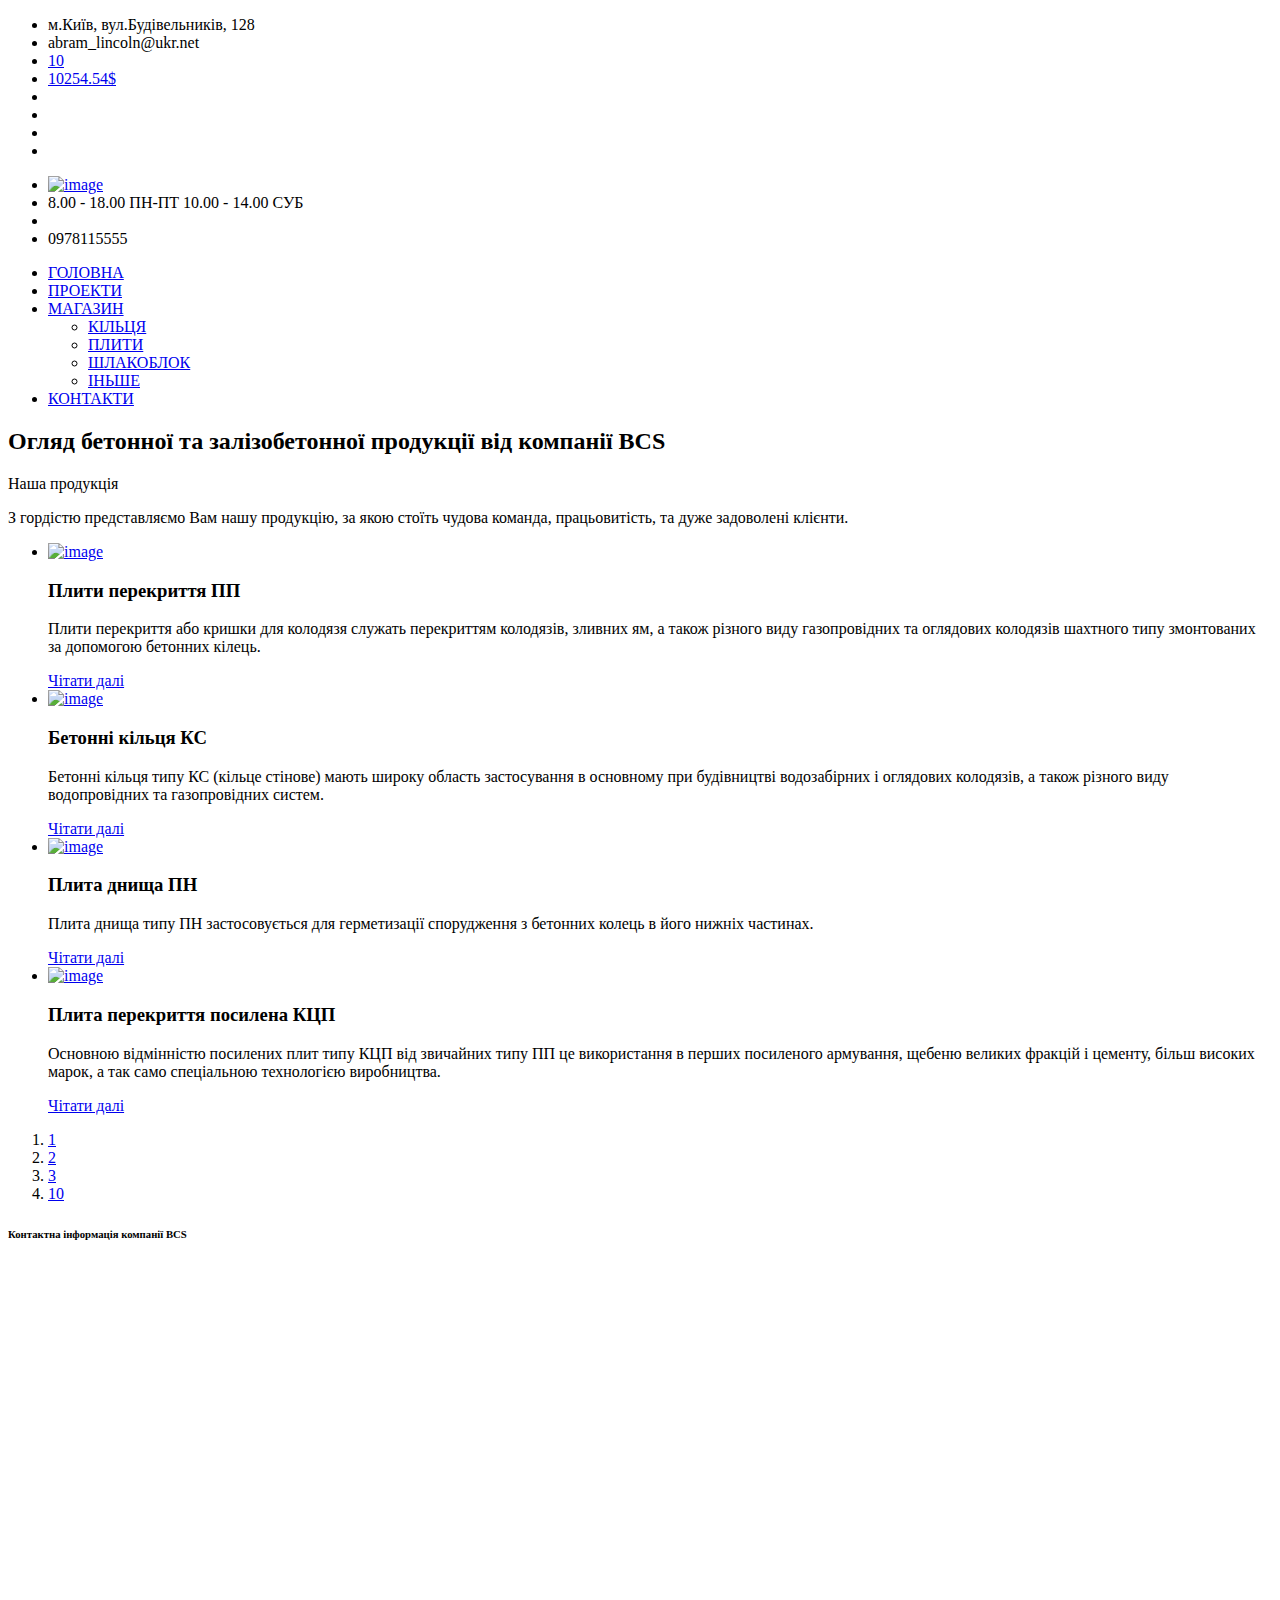
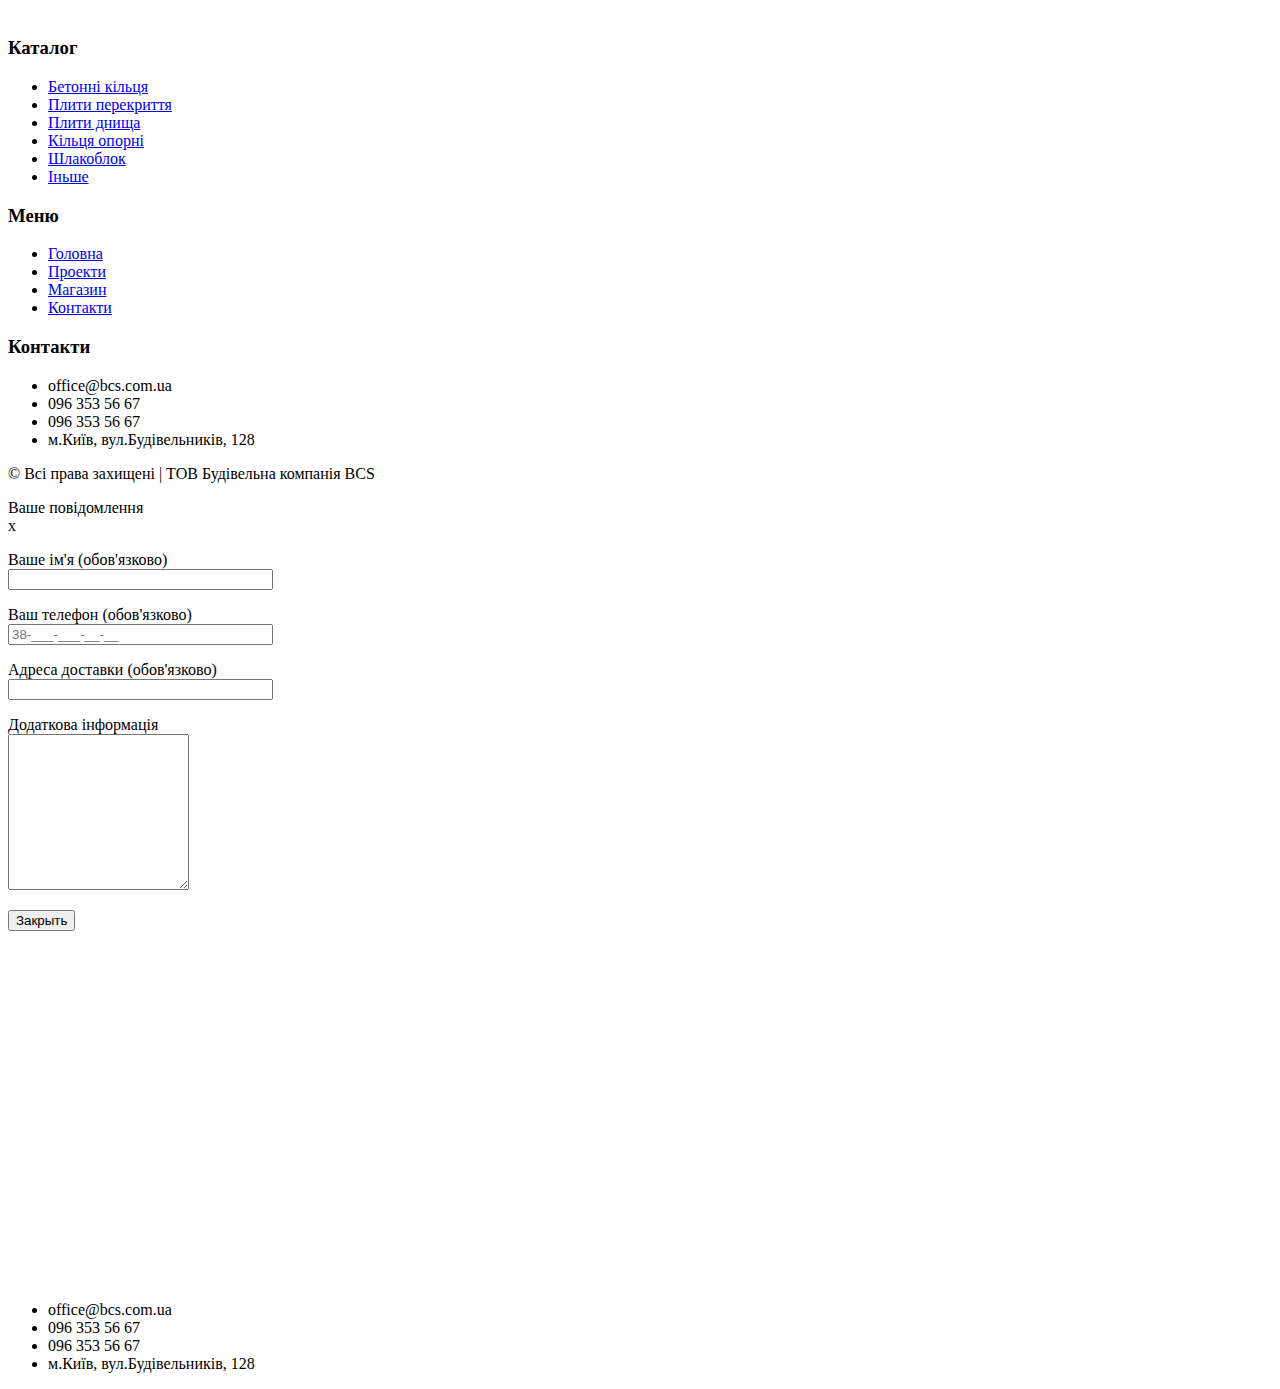
==== posts-pages.html @ e0102b07 "load files site" ====
<!DOCTYPE html>
<html lang="uk">
<head>
	<meta charset="utf-8">
	<meta itemprop="description" content="Виробництво залізобетонних і бетонних виробів для колодязів та зливних ям.">
	<meta itemprop="keywords" content="залізобетонні кільця, бетонні кільця, кільця для колодязів, Київ, Київська область">
	<meta name="viewport" content="width=device-width, initial-scale=1.0">
	<meta name = "apple-mobile-web-app-title" content = "BCS">
	<title>Бетонні кільця в Київі від компанії BCS</title>
	<link href="https://fonts.googleapis.com/css?family=Roboto+Condensed:300,400,400i,700&display=swap&subset=cyrillic-ext" rel="stylesheet">
	<link href="https://fonts.googleapis.com/css?family=Play:400,700&display=swap" rel="stylesheet">
	<link rel="stylesheet" href="css/style.css" /> 
	<script src="js/jquery-1.12.4.min.js"></script>
	<link rel="stylesheet" href="css/all.min.css" />
	<link rel="stylesheet" href="css/slick.css" />
	<link rel="icon" type="image/x-icon" href="favicon.ico">
</head>

<body class="posts_pages">

	<div class = "preloader">
		<div class = "item-1 left-side">
			<span></span>
			<div class = "dot dot-1"></div>
			<div class = "dot dot-2"></div>
		</div>
		<div class = "item-1 right-side">
			<span></span>
			<div class = "dot dot-3"></div>
			<div class = "dot dot-4"></div>
		</div>
		<div class = "item-2"></div>
		<div class = "item-3"></div>
		<div class = "item-4"></div>
	</div>

	<header>
		<div class="line_header">	
			<ul class="wrapper-header">
				<li class="location_header">
					<i class="fas fa-map-marker-alt"></i>
					<span class="adress-location_header">м.Київ, вул.Будівельників, 128</span>
				</li>
				<li class="line_header-email">
					<i class="far fa-envelope"></i>
					<span> abram_lincoln@ukr.net</span>
				</li>
				<li class="line_header-basket">
					<a href="#"><i class="fas fa-shopping-basket"></i>
					<span>10</span></a>
				</li>	
				<li class="line_header-price"><a href="#">10254.54$</a></li>	
				<li class="line_header-user">
					<a href="#"><i class="fas fa-user-circle"></i></a>
				</li>	
				<li class="line_header-facebook">
					<a href="#"><i class="fab fa-facebook-square"></i></a>
				</li>	
				<li class="line_header-twitter">
					<a href="#"><i class="fab fa-twitter-square"></i></a>
				</li>	
				<li class="line_header-telegram">
					<a href="#"><i class="fab fa-telegram-plane"></i></a>
				</li>	
			</ul>
		</div>
		<div class="info_header">
			<div class="line-info_header"></div>
			<ul class="wrapper-header">
				<li class="logo_header">
					<a href="index.html"><img src="images/logo5.png" alt="image"></a>
				</li>
				<li class="clock_header">
					<i class="far fa-clock"></i>
					<div class="clock_header_wrapper">
						<span class="time-clock_header">8.00 - 18.00 ПН-ПТ</span>
						<span class="time-clock_header">10.00 - 14.00 СУБ</span>
					</div>
				</li>
				<li class="separator_header"></li>
				<li class="tel_header">
					<i class="fas fa-phone-alt"></i>
					<span class="phone_header">0978115555</span>
				</li>
			</ul>
		</div>
		<div class="bg_header">		
			<nav class="header_navigation">
				<ul>
					<li><a href="index.html">ГОЛОВНА</a></li>
					<li><a href="#" class="active">ПРОЕКТИ</a></li>
					<li><a href="shop.html">МАГАЗИН</a>
						<ul class="sub-menu">
							<li><a href="#">КІЛЬЦЯ</a></li>
							<li><a href="#">ПЛИТИ</a></li>
							<li><a href="#">ШЛАКОБЛОК</a></li>
							<li><a href="#">ІНЬШЕ</a></li>
						</ul>
					</li>
					<li><a href="#">КОНТАКТИ</a></li>
				</ul>
			</nav>
		</div>
	</header>
	
	<main>	
		<section class="our_services">
			<h2 class="visually-hidden">Огляд бетонної та залізобетонної продукції від компанії BCS</h2>
			<span class="header-our_services">Наша продукція</span>
			<div class="separator-our_services">
				<div class="left_separator-our_services"></div>
				<i class="fas fa-snowplow"></i>
				<div class="right_separator-our_services"></div>
			</div>
			<p class="description-our_services">З гордістю представляємо Вам нашу продукцію, за якою стоїть чудова команда, працьовитість, та дуже задоволені клієнти.</p>
			<ul class="inner_our_services">
				<li class="items_our_services">
					<div class="wrapper-items_our_services">
						<a href="single-post_pp.html" target="_blank">
							<div class="image-items_our_services">
								<img src="images/pp.jpg" alt="image">
								<div class="image_hover_bg-items_our_services"></div>
							</div>
						</a>
						<div class="header-items_our_services"><h3>Плити перекриття ПП</h3></div>
						<div class="description-items_our_services">
							<p>Плити перекриття або кришки для колодязя служать перекриттям колодязів, зливних ям, 
							а також різного виду газопровідних та оглядових колодязів шахтного типу змонтованих за допомогою бетонних кілець.</p>
						</div>
						<a href="single-post_pp.html" target="_blank" class="link-items_our_services">Чітати далі</a>
					</div>
				</li>
				<li class="items_our_services">
					<div class="wrapper-items_our_services">
						<a href="single-post_ks.html" target="_blank">
							<div class="image-items_our_services">
								<img src="images/ks.jpg" alt="image">
								<div class="image_hover_bg-items_our_services"></div>
							</div>
						</a>
						<div class="header-items_our_services"><h3>Бетонні кільця КС</h3></div>
						<div class="description-items_our_services">
							<p>Бетонні кільця типу КС (кільце стінове) мають широку область 
							застосування в основному при будівництві водозабірних і оглядових колодязів, а також різного виду водопровідних
							та газопровідних систем.</p>
						</div>
						<a href="single-post_ks.html" target="_blank" class="link-items_our_services">Чітати далі</a>
					</div>
				</li>
				<li class="items_our_services">
					<div class="wrapper-items_our_services">
						<a href="single-post_pn.html" target="_blank">
							<div class="image-items_our_services">
								<img src="images/pn.jpg" alt="image">
								<div class="image_hover_bg-items_our_services"></div>
							</div>
						</a>
						<div class="header-items_our_services"><h3>Плита днища ПН</h3></div>
						<div class="description-items_our_services">
							<p>Плита днища типу ПН застосовується для герметизації спорудження з бетонних колець в його нижніх частинах.</p>
						</div>
						<a href="single-post_pn.html" target="_blank" class="link-items_our_services">Чітати далі</a>
					</div>
				</li>
				<li class="items_our_services">
					<div class="wrapper-items_our_services">
						<a href="single-post_kcp.html" target="_blank">
							<div class="image-items_our_services">
								<img src="images/kcp.jpg" alt="image">
								<div class="image_hover_bg-items_our_services"></div>
							</div>
						</a>
						<div class="header-items_our_services"><h3>Плита перекриття посилена КЦП</h3></div>
						<div class="description-items_our_services">
							<p>Основною відмінністю посилених плит типу КЦП від звичайних типу ПП це використання в перших посиленого армування, щебеню великих фракцій і цементу, більш високих марок, 
							а так само спеціальною технологією виробництва. </p>
						</div>
						<a href="single-post_kcp.html" target="_blank" class="link-items_our_services">Чітати далі</a>
					</div>
				</li>	
			</ul>
			<ol class="our_shop-pagination">
				<li><a href="#">1</a></li>
				<li><a href="#">2</a></li>
				<li><a href="#">3</a></li>
				<li><a href="#">10</a></li>
			</ol>
		</section>
	</main>
	
	<footer>
		<section class="main_footer">
		<h6 class="visually-hidden">Контактна інформація компанії BCS</h6>
			<div class="main_footer-inf">
				<iframe src="https://www.google.com/maps/embed?pb=!1m18!1m12!1m3!1d2540.2684058932705!2d30.60814241573147!3d50.454726379475964!2m3!1f0!2f0!3f0!3m2!1i1024!2i768!4f13.1!3m3!1m2!1s0x40d4cffbc899c43d%3A0xa58248a4339d9199!2z0LLRg9C70LjRhtGPINCR0YPQtNGW0LLQtdC70YzQvdC40LrRltCyLCAxMjgsINCa0LjRl9CyLCAwMjAwMA!5e0!3m2!1sru!2sua!4v1576254613268!5m2!1sru!2sua" width="400" height="350" frameborder="0" style="border:0;" allowfullscreen=""></iframe>
			</div>
			<div class="main_footer-category">
				<h3>Каталог</h3>
				<ul>
					<li><a href="#">Бетонні кільця</a></li>
					<li><a href="#">Плити перекриття</a></li>
					<li><a href="#">Плити днища</a></li>
					<li><a href="#">Кільця опорні</a></li>
					<li><a href="#">Шлакоблок</a></li>
					<li><a href="#">Іньше</a></li>
				</ul>
			</div>
			<div class="main_footer-menu">
				<h3>Меню</h3>
				<ul>
					<li><a href="index.html">Головна</a></li>
					<li><a href="#">Проекти</a></li>
					<li><a href="shop.html">Магазин</a></li>
					<li><a href="#">Контакти</a></li>
				</ul>
			</div>
			<div class="main_footer-contact">
				<h3>Контакти</h3>
				<ul class="main_footer-contact_contacts">
					<li><i class="far fa-envelope-open"></i>office@bcs.com.ua</li>
					<li> <i class="fas fa-phone-alt"></i>096 353 56 67</li>
					<li><i class="fas fa-phone-alt"></i>096 353 56 67</li>
					<li><i class="fas fa-map-marked-alt"></i>м.Київ, вул.Будівельників, 128</li>
				</ul>
				<div class="main_footer-social">
					<a href="#" class="facebook_link"></a>
					<a href="#" class="youtube_link"></a>
				</div>
			</div>
		</section>		
		<div class="second_footer">
			<p class="second_footer-copi">© Всі права захищені | ТОВ Будівельна компанія BCS</p>
		</div>		
	</footer>
	
	<div class="modal">
		<form id="message" method="post"> 
			<div class="formHeader">
				<div class="contact_form_header">Ваше повідомлення</div>
					<div>
						<span class="close">x</span>
					</div>
			</div>
			<div class="formInner">
				<p>Ваше ім'я (обов'язково)<br>
					<input type="text" name="name" required aria-invalid="false" maxlength="30" size="30">
				</p>
				<p>Ваш телефон (обов'язково)<br>
					<input type="text" name="phone" placeholder="38-___-___-__-__" required aria-invalid="false" size="30">
				</p>
				<p class='hiding object'>Адреса доставки (обов'язково)<br>
					<input type='text' name='address' required size='30'>
				</p>
				<p class='hiding'>Додаткова інформація<br>
					<textarea name='messagetext' rows='10' aria-invalid='false'></textarea>
				</p>
			</div>
		</form>
    </div>
	
	<section class="modal_contact">
		<button class="modal_contact-close" type="button">Закрыть</button>
		<div class="main_footer-inf">
				<iframe src="https://www.google.com/maps/embed?pb=!1m18!1m12!1m3!1d2540.2684058932705!2d30.60814241573147!3d50.454726379475964!2m3!1f0!2f0!3f0!3m2!1i1024!2i768!4f13.1!3m3!1m2!1s0x40d4cffbc899c43d%3A0xa58248a4339d9199!2z0LLRg9C70LjRhtGPINCR0YPQtNGW0LLQtdC70YzQvdC40LrRltCyLCAxMjgsINCa0LjRl9CyLCAwMjAwMA!5e0!3m2!1sru!2sua!4v1576254613268!5m2!1sru!2sua" width="400" height="350" frameborder="0" style="border:0;" allowfullscreen=""></iframe>
		</div>
		<ul class="main_footer-contact_contacts">
			<li><i class="far fa-envelope-open"></i>office@bcs.com.ua</li>
			<li><i class="fas fa-phone-alt"></i>096 353 56 67</li>
			<li><i class="fas fa-phone-alt"></i>096 353 56 67</li>
			<li><i class="fas fa-map-marked-alt"></i>м.Київ, вул.Будівельників, 128</li>
		</ul>		
	</section>
	<div class="modal_owerlay"></div>
		
<script>
	$(function(){
	function mark(){
	$total=0;
	$(".OfferCatalog input").filter(function(){return $.isNumeric(this.value)&this.value>0;}).parents("tr").removeClass("unchecked").addClass("checked");
	$(".OfferCatalog input").filter(function(){return !this.value||this.value<0;}).parents("tr").removeClass("checked").addClass("unchecked").find('.sum').text('');
	$(".checked").each(function(){var $num=$(this).find('input').val(),$price=$(this).find('.price').text();
	$(this).find('.sum').text($price*$num);$total+=Number($(this).find('.sum').text());
	});
	$(".OfferCatalog").find('.total').text($total+' грн');
	};
	$(".OfferCatalog input").on("input propertychange focusout",mark);
	$("form").on('submit',function(){var $id=this.id;
	$.ajax({url:"\/gform",type:"POST",data:"id="+$id+"&"+$(this).serialize()+"&table="+table+"&v="+v+"&lang=uk&sum="+$total,cache:false,success:function(result){mes=$.parseJSON(result).message;cl=$.parseJSON(result).class;
	if(cl=="success"||cl=="error"){$(".modal,.hiding").hide();
	v=0;$("body").append('<div id="result"><div class="'+cl+'"><p>'+mes+'<\/p><\/div><\/div>');
	}else{$("body").append('<div id="result"><div class="error"><p>Помилка при відправці повідомлення!<\/p><\/div><\/div>');
	};
	dataLayer.push({'event':'ajaxSuccess','FormID':$id});
	$("#result").click(function(){$("#result,form p:last,.offer_list").remove();v=0,table='';
	});}});return false;});
	$(".callback").click(function(){$("form").attr("id","callback");
	$('.contact_form_header').text("Зворотний дзвінок");
	$(".formInner").append('<p><input class="button waitcall" type="submit" value="ПЕРЕДЗВОНІТЬ МЕНІ">');
	$(".object>input").removeAttr("required");
	$(".modal").show();v=1;});$(".consult").click(function(){$("form").attr("id","consult");
	$('.contact_form_header').text("Консультація");$(".formInner").append('<p><input class="button waitconsult" type="submit" value="ЗАМОВИТИ">');
	$(".object>input").removeAttr("required");
	$(".modal").show();v=1;});
	$(".checkout").click(function(){if($(".checked").length<=0){alert('Ви не обрали жодного виробу, зробіть свій вибір');
	return false;};
	var obj=$(".OfferCatalog").clone();
	obj.find(".unchecked").remove();
	obj.find("th").parent().remove();
	obj.find("tr,td").removeAttr('class itemprop itemscope itemtype');
	obj.find("input").each(function(){var $num=$(this).val();$(this).parent().append($num+"шт");
	$(this).remove();});obj.find("tbody").each(function(){table+=$(this).html()});
	$("form").attr("id","order");$('.contact_form_header').text("Оформлення замовлення");
	$(".formInner").append("<table class='offer_list'><tbody><tr><th width='250'>Назва виробу<\/th><th width='50'>Ціна<\/th><th width='50'>Кіль-ть<\/th><th width='70'>Сума<\/th><\/tr>"+table+"<\/tbody><\/table><p><input class='button order button-quick_order' type='submit' value='ЗАМОВИТИ'><\/p>");
	$(".object>input").attr("required","");$(".modal,.hiding").show();v=1;});
	$(".close").click(function(){$(".modal,.hiding").hide();v=0,table='';
	$("form p:last,.offer_list").remove();});
	$('body').append('<a href="#page" id="go-top" title="Вгору"><img src="\images\/dot-arrow.png" alt="to-top"><\/a>');
	$.fn.scrollToTop=function(){$(this).hide().removeAttr("href");if($(window).scrollTop()>="250")$(this).fadeIn("slow");
	var scrollDiv=$(this);$(window).scroll(function(){if($(window).scrollTop()<="250"){$(scrollDiv).fadeOut("slow")}else{$(scrollDiv).fadeIn("slow")};});
	$(this).click(function(){$("html,body").animate({scrollTop:0},"slow")})};
	$("#go-top").scrollToTop();
	})
</script>

    <script src="js/script.js"></script>
    <script src="js/slick.min.js"></script>  

</body> 
</html>
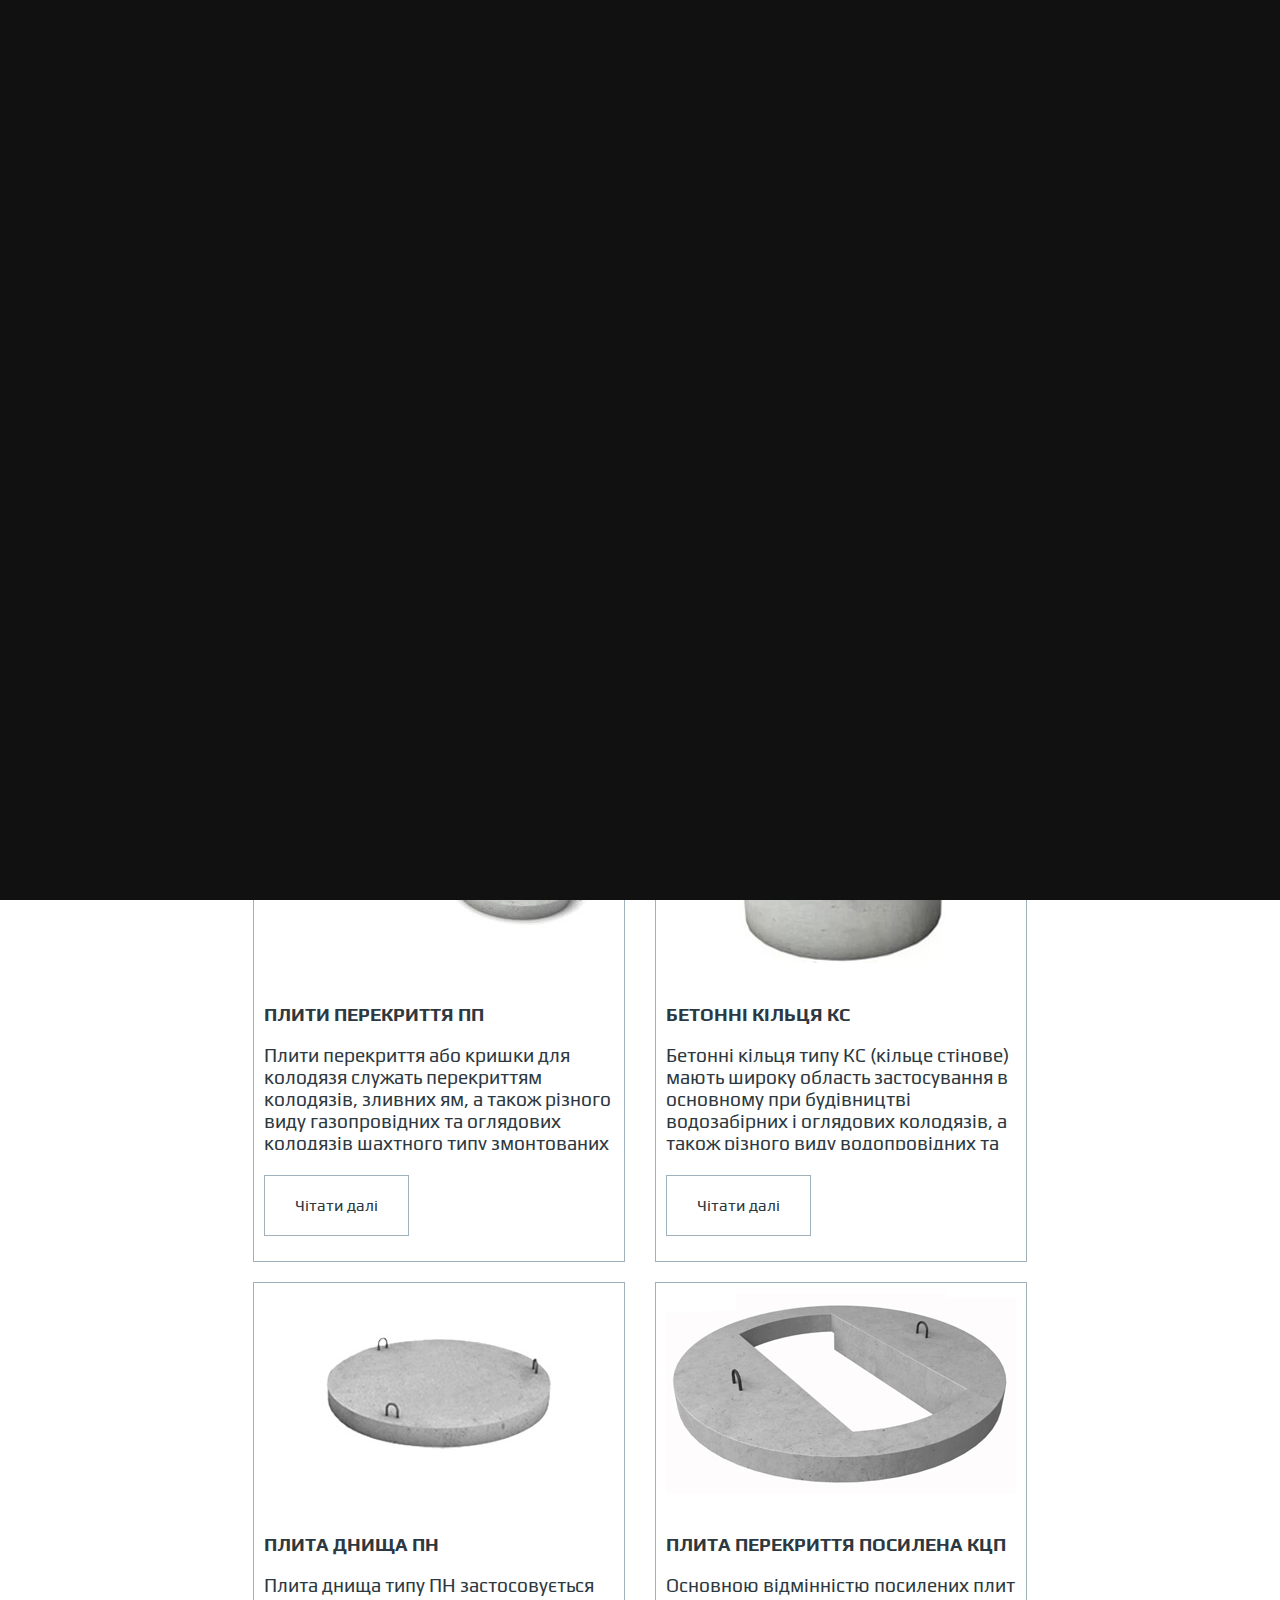
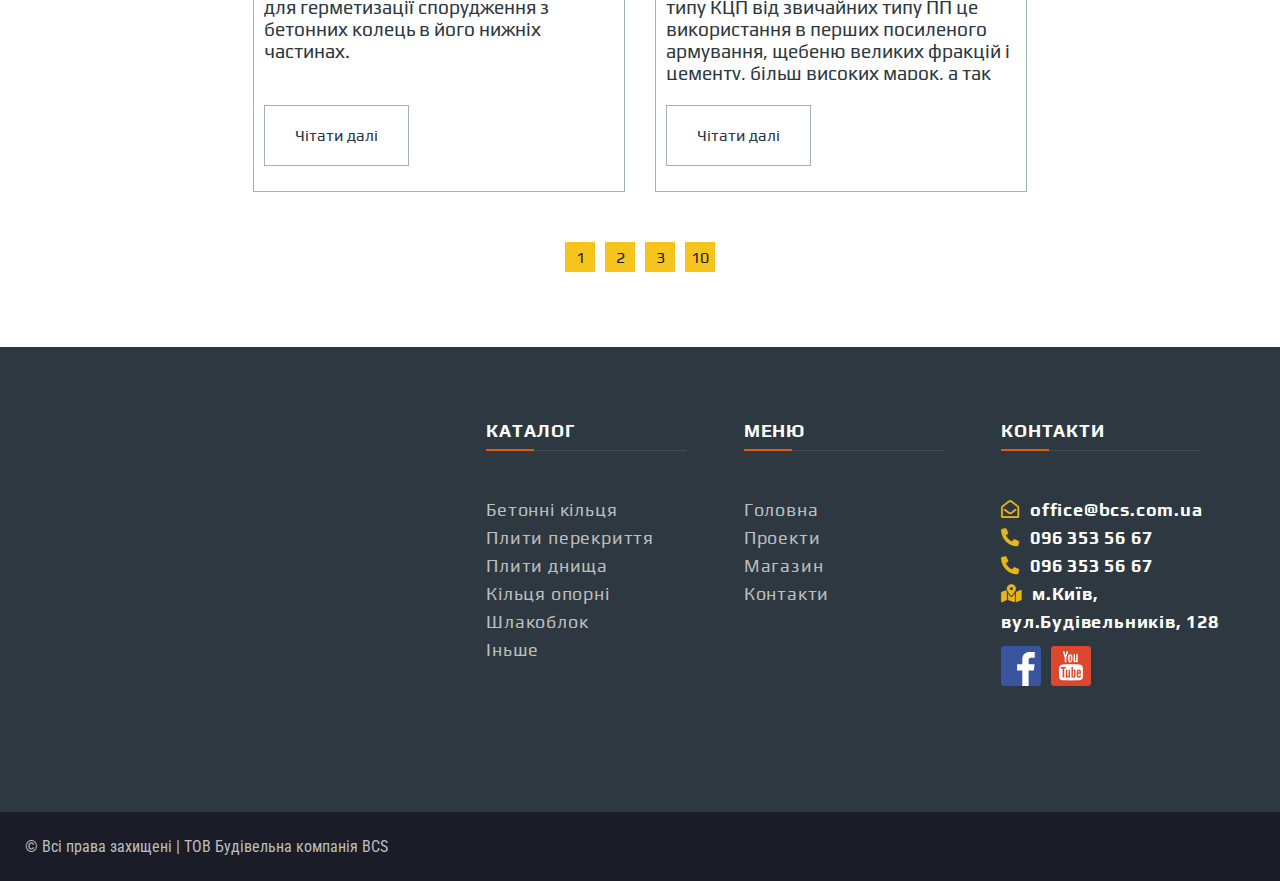
==== commit 02f63681: "200220" ====
--- a/posts-pages.html
+++ b/posts-pages.html
@@ -2,8 +2,8 @@
 <html lang="uk">
 <head>
 	<meta charset="utf-8">
-	<meta itemprop="description" content="Виробництво залізобетонних і бетонних виробів для колодязів та зливних ям.">
-	<meta itemprop="keywords" content="залізобетонні кільця, бетонні кільця, кільця для колодязів, Київ, Київська область">
+	<meta name="description" content="Виробництво залізобетонних і бетонних виробів для колодязів та зливних ям.">
+	<meta name="keywords" content="залізобетонні кільця, бетонні кільця, кільця для колодязів, Київ, Київська область">
 	<meta name="viewport" content="width=device-width, initial-scale=1.0">
 	<meta name = "apple-mobile-web-app-title" content = "BCS">
 	<title>Бетонні кільця в Київі від компанії BCS</title>
@@ -51,7 +51,7 @@
 				</li>	
 				<li class="line_header-price"><a href="#">10254.54$</a></li>	
 				<li class="line_header-user">
-					<a href="#"><i class="fas fa-user-circle"></i></a>
+					<a href="cart.html"><i class="fas fa-user-circle"></i></a>
 				</li>	
 				<li class="line_header-facebook">
 					<a href="#"><i class="fab fa-facebook-square"></i></a>
@@ -259,6 +259,7 @@
     </div>
 	
 	<section class="modal_contact">
+		<h6 class="visually-hidden">Контактна інформація компанії BCS</h6>
 		<button class="modal_contact-close" type="button">Закрыть</button>
 		<div class="main_footer-inf">
 				<iframe src="https://www.google.com/maps/embed?pb=!1m18!1m12!1m3!1d2540.2684058932705!2d30.60814241573147!3d50.454726379475964!2m3!1f0!2f0!3f0!3m2!1i1024!2i768!4f13.1!3m3!1m2!1s0x40d4cffbc899c43d%3A0xa58248a4339d9199!2z0LLRg9C70LjRhtGPINCR0YPQtNGW0LLQtdC70YzQvdC40LrRltCyLCAxMjgsINCa0LjRl9CyLCAwMjAwMA!5e0!3m2!1sru!2sua!4v1576254613268!5m2!1sru!2sua" width="400" height="350" frameborder="0" style="border:0;" allowfullscreen=""></iframe>
--- a/css/style.css
+++ b/css/style.css
@@ -0,0 +1,2258 @@
+body,html,ul{
+	position:relative;
+	margin:0;
+	padding:0;
+}
+li{
+	list-style-type:none;
+}
+a{
+	text-decoration:none;
+}
+img{
+	max-width:100%;
+}
+:root{
+	--firstcolor:#1a1d28;
+	--sekondcolor:#2d3840;
+	--thirdcolor:#e5b618;
+	--fourthcolor:#f5c41d;
+}
+header{
+	position:relative;
+    width:100%;
+	font-family:'Roboto Condensed', sans-serif;
+}
+.line_header{
+	background-color:var(--firstcolor,#1a1d28);
+	font-family: 'Play', sans-serif;
+}
+.line_header a, .location_header, .line_header-email{
+	display:block;
+	padding:5px 10px;
+	color:white;
+	text-decoration:none;
+	border-right:2px solid rgba(255,255,255, 0.2);
+	transition:color 300ms ease-in-out;
+}
+.line_header a:hover{
+	color:var(--thirdcolor,#e5b618);
+	transition: color 300ms ease-in-out;
+}
+.location_header{
+	margin-right:0;
+	padding-right:40px;	
+	padding-left:0;
+	border-right:none;
+}
+.line_header-email{
+	padding-right:40px;	
+	flex-grow:1;
+}
+.line_header-basket{
+	position:relative;
+}
+.wrapper-header{
+	width:73%;
+	margin:0 auto;
+}
+.line_header .wrapper-header{
+	display:flex;
+	justify-content:space-between;
+}
+.info_header{
+	position:relative;
+	z-index:1;
+	min-height:85px;
+	background-color:var(--sekondcolor,#2d3840);
+	box-shadow:0px 3px 6px 2px rgba(0,0,0,0.5);	
+}
+.line-info_header{
+	height:15px;
+	background-image:url(../images/linear.png);
+	opacity:0.3;
+}
+.info_header .wrapper-header{
+	display:flex;
+	min-height:55px;
+	justify-content:space-between;
+	align-items:center;
+	flex-wrap:wrap;
+}
+.logo_header{
+	opacity:0.9;
+}
+.logo_header img{
+	max-height:75px;
+	padding:10px 0;
+}
+.clock_header_wrapper{
+	display:flex;
+	flex-direction:column;
+}
+.clock_header .fa-clock, .tel_header .fa-phone-alt{
+	margin-right:10px;
+	font-size:30px;
+	color:var(--thirdcolor,#e5b618);
+}
+.time-clock_header{
+	font-size:20px;
+	color:white;
+}
+.phone_header{
+	font-size:50px;
+	letter-spacing:-3px;
+	color:var(--thirdcolor,#e5b618);
+}
+.separator_header{
+	width:2px;
+	height:40px;
+	background-color:#848484;
+}
+.tel_header .fa-phone-alt{
+	color:white;
+}
+.clock_header, .tel_header{
+	display:flex;
+	align-items:center;
+}
+.bg_header{
+	position:relative;
+	z-index:0;
+	display:flex;
+	width:100%;
+	margin:0;
+	padding:0;
+	justify-content:space-around;
+	align-items:center;
+	border:none;
+}
+.circle_img{
+	position:absolute;
+	top:0;
+	left:5%;
+	z-index:1;
+	margin:0;
+	padding:0;
+	width:233px;
+	height:600px;
+	background-image:url(../images/cirkle1.png);
+	background-position:top center;
+	background-repeat:no-repeat;
+	animation:pendulum 15s ease-in-out;
+	transform-origin:center top;
+	animation-iteration-count:infinite;
+}
+@keyframes
+	pendulum {
+	0%, 100% { transform: rotate(5deg); }
+	25%, 75% { transform: rotate(0deg); }
+	50% { transform: rotate(5deg);	}
+}
+.slider_header{
+	position:absolute;
+	top:0;
+	left:0;
+	margin:0;
+	padding:0;
+}
+.slider_header img{
+	margin:0;
+	margin-bottom:-4px;
+	padding:0;
+}
+.header_navigation{
+	position:relative;
+	z-index:2;
+}
+.header_navigation ul{
+	display:block;
+}
+.header_navigation ul li{
+	position:relative;
+	display:block;
+	margin-bottom:20px;
+}
+.header_navigation ul li a{
+	position:relative;
+	padding:5px 10px;
+	font-family: 'Play', sans-serif;
+	font-size:1.5em;
+	color:white;
+	text-shadow: -4px 2px 2px rgba(0,0,0,0.28);
+}
+.header_navigation ul li a:hover{
+	color:var(--thirdcolor,#e5b618);	
+}
+.header_navigation ul li a:hover::after{
+  position:absolute;
+  top:0;
+  left:0;
+  display:block;
+  width:5px;
+  height:100%;
+  border-left:2px solid var(--thirdcolor,#e5b618);
+  border-top:2px solid var(--thirdcolor,#e5b618);
+  border-bottom:2px solid var(--thirdcolor,#e5b618);
+  content:"";
+}
+.header_navigation ul li a:hover::before{
+  position:absolute;
+  top:0;
+  right:0;	 
+  display:block;
+  width:5px;
+  height:100%;  
+  border-right:2px solid var(--thirdcolor,#e5b618);
+  border-top:2px solid var(--thirdcolor,#e5b618);
+  border-bottom:2px solid var(--thirdcolor,#e5b618);
+  content:"";
+}
+.header_navigation ul li a.active{
+  color:var(--thirdcolor,#e5b618);	
+}
+ul.sub-menu{
+	position:absolute;
+	left:100%;
+	top:0;
+	display:none;
+}
+ul.sub-menu > li{
+	padding-left:15px;
+}
+.header_navigation  > ul > li:hover ul.sub-menu{
+	display:block;
+}
+.slogan_header{
+	display:flex;
+	width:60%;
+	z-index:1;
+	justify-content:space-between;
+	align-items:center;
+}
+.border_left-slogan_header{
+	height:300px;
+	width:10px;
+	border-left:1px solid white;
+	border-bottom:1px solid white;
+	border-top:1px solid white;	
+}
+.border_right-slogan_header{
+	height:300px;
+	width:10px;
+	border-right:1px solid white;
+	border-bottom:1px solid white;
+	border-top:1px solid white;
+}
+.description-slogan_header{
+	text-align:center;
+	color:white;
+	text-shadow: -1px -1px 1px rgba(255,255,255,.1), 1px 1px 1px rgba(0,0,0,.5);
+}
+span.top_slogan,span.bottom_slogan{
+	font-size:2em;
+	font-weight:300;
+	letter-spacing:4px;
+}
+.description-slogan_header h1{
+	display:block;
+	margin:0 auto;
+	padding:0.25em 0 0.325em;
+	font-size:5em;
+	text-transform:uppercase;
+	letter-spacing:7px;
+	text-shadow:0 0 80px rgba(255, 255, 255, .5);
+	background:url(../images/clip.png) repeat-y;
+	-webkit-background-clip:text;
+	background-clip:text;
+	-webkit-text-fill-color:transparent;
+	-webkit-animation:aitf 80s linear infinite;
+	-webkit-transform:translate3d(0, 0, 0);
+	-webkit-backface-visibility:hidden;
+}
+@-webkit-keyframes aitf {
+  0% {
+    background-position:0% 50%;
+  }
+  100% {
+    background-position:100% 50%;
+  }
+}
+.advertasment-header{
+	position:absolute;
+	bottom:190px;
+	right:15%;
+	box-sizing:border-box;
+	width:300px;
+	padding:25px 15px;
+	background-color:rgba(0, 0, 0, 0.7);
+	color:white;
+	text-transform:uppercase;
+	text-align:center;
+	vertical-align:center;
+	line-height:1.4;
+}
+.advertasment_line-header{
+	position:relative;
+	display:flex;
+	min-height:150px;
+	padding:20px 13% 15px 13%;
+	align-items:center;
+	background-color:var(--firstcolor,#1a1d28);
+}
+.map_advertasment-header{
+	height:150px;
+	width:118px;
+	position:relative;
+	background:url(../images/map.png) no-repeat;
+	box-sizing:border-box;
+	overflow:hidden;
+}
+.map_point{
+	float:left;
+	width:30px;
+	height:30px;
+	box-sizing:border-box;
+	opacity:0;
+}
+.map_point1{
+	animation: map_point1 9s linear infinite;
+}
+.map_point4{
+	animation: map_point4 9s linear infinite;
+}
+.map_point9{
+	animation: map_point9 9s linear infinite;
+}
+.map_point8{
+	animation: map_point8 9s linear infinite;
+}
+.map_point5{
+	animation: map_point5 9s linear infinite;
+}
+.map_point2{
+	animation: map_point2 9s linear infinite;
+}
+.map_point7{
+	animation: map_point7 9s linear infinite;
+}
+.map_point6{
+	animation: map_point6 9s linear infinite;
+}
+.map_point3{
+	animation: map_point6 9s linear infinite;
+}
+
+@keyframes map_point1 {
+  0% {
+   opacity:0;
+  }
+  10% {
+   opacity:1;
+  }
+  20% {
+   opacity:0;
+  }
+}
+@keyframes map_point4 {
+  0%,10% {
+   opacity:0;
+  }
+  20% {
+   opacity:1;
+  }
+  30% {
+   opacity:0;
+  }
+}
+@keyframes map_point9 {
+  0%,20% {
+   opacity:0;
+  }
+  30% {
+   opacity:1;
+  }
+  40% {
+   opacity:0;
+  }
+}
+@keyframes map_point8 {
+  0%,30% {
+   opacity:0;
+  }
+  40% {
+   opacity:1;
+  }
+  50% {
+   opacity:0;
+  }
+}
+@keyframes map_point5 {
+  0%,40% {
+   opacity:0;
+  }
+  50% {
+   opacity:1;
+  }
+  60% {
+   opacity:0;
+  }
+}
+@keyframes map_point2 {
+  0%,50% {
+   opacity:0;
+  }
+  60% {
+   opacity:1;
+  }
+  70% {
+   opacity:0;
+  }
+}
+@keyframes map_point7 {
+  0%,60% {
+   opacity:0;
+  }
+  70% {
+   opacity:1;
+  }
+  80% {
+   opacity:0;
+  }
+}
+@keyframes map_point6 {
+  0%,70% {
+   opacity:0;
+  }
+  80% {
+   opacity:1;
+  }
+  90% {
+   opacity:0;
+  }
+}
+@keyframes map_point3 {
+  0%,80% {
+   opacity:0;
+  }
+  90% {
+   opacity:1;
+  }
+  100% {
+   opacity:0;
+  }
+}
+.description_advertasment-header{
+	position:absolute;
+	top:45px;
+	left:0;
+	color:white;
+}
+.description_advertasment-header span{
+	display:block;
+	text-shadow:3px 3px 2px #000;
+}
+.description_advertasment_counter{
+	font-size:3.2em;
+	font-family:'Play', sans-serif;
+}
+.description_line-header{
+	margin-left:20px;
+	width:400px;
+	font-size:1.1rem;
+	font-family:'Play', sans-serif;
+	color:white;
+}
+.description_line-header p:first-child{
+	font-size:1.2rem;
+	line-height:0;
+}
+.description_line-header p span{
+	padding-left:5px;
+	font-weight:700;
+}
+.pointer_line-header{
+	position:absolute;
+	top:0;
+	right:15%;
+	box-sizing:border-box;
+	width:300px;
+	padding:20px 15px;
+	font-size:1.2em;
+	background-color:var(--fourthcolor,#e5b618);
+	text-transform:uppercase;
+	text-align:center;
+	vertical-align:center;
+	line-height:1.4;
+}
+.pointer_line-header::after {
+	position:absolute;
+	bottom:-15px;
+	left:0;
+	display:block;
+	height:0;
+	border-style:solid;
+	border-width:15px 150px 0 150px;
+	border-color:var(--fourthcolor,#e5b618) transparent transparent transparent;
+	content:"";
+}
+.pointer_line-header a{
+	padding:30px 30px;
+	color:black;
+}
+main{
+	margin:0;
+	padding:0;
+}
+.advantages{
+	position:relative;
+	padding-top:100px;
+	padding-bottom:100px;
+	font-family:'Roboto Condensed', sans-serif;
+	text-align:center;
+	background-color:white;
+}
+.advantages > h4{
+	text-transform:uppercase;
+	font-weight:300;
+	font-size:1.3em;
+	line-height:24px;
+	color:var(--firstcolor,#1a1d28);
+}
+.advantages_it{
+	font-weight:normal;
+}
+.advantages_text{
+	display:inline-block;
+	width:555px;
+	font-size:2em;
+	text-transform:uppercase;
+	font-weight:bold;
+	text-align:left;
+	color:#647886;
+}
+.advantages_text  p {
+	display:inline-block;
+	margin:0;
+	vertical-align:top;
+}
+
+.advantages_word {
+	position:absolute;
+	color:var(--fourthcolor,#e5b618);
+	opacity:0;
+}
+.advantages_letter {
+	position:relative;
+	display:inline-block;
+	float:left;
+	-webkit-transform:translateZ(25px);
+    transform:translateZ(25px);
+	-webkit-transform-origin:50% 50% 25px;
+    transform-origin:50% 50% 25px;
+}
+
+.advantages_letter.advantages_out {
+	-webkit-transform:rotateX(90deg);
+    transform:rotateX(90deg);
+	-webkit-transition:-webkit-transform 0.32s cubic-bezier(0.55, 0.055, 0.675, 0.19);
+	transition:-webkit-transform 0.32s cubic-bezier(0.55, 0.055, 0.675, 0.19);
+	transition:transform 0.32s cubic-bezier(0.55, 0.055, 0.675, 0.19);
+	transition:transform 0.32s cubic-bezier(0.55, 0.055, 0.675, 0.19), -webkit-transform 0.32s cubic-bezier(0.55, 0.055, 0.675, 0.19);
+}
+.advantages_letter.advantages_behind {
+	-webkit-transform:rotateX(-90deg);
+    transform:rotateX(-90deg);
+}
+.advantages_letter.advantages_in {
+	-webkit-transform:rotateX(0deg);
+    transform:rotateX(0deg);
+	-webkit-transition:-webkit-transform 0.38s cubic-bezier(0.175, 0.885, 0.32, 1.275);
+	transition:-webkit-transform 0.38s cubic-bezier(0.175, 0.885, 0.32, 1.275);
+	transition:transform 0.38s cubic-bezier(0.175, 0.885, 0.32, 1.275);
+	transition:transform 0.38s cubic-bezier(0.175, 0.885, 0.32, 1.275), -webkit-transform 0.38s cubic-bezier(0.175, 0.885, 0.32, 1.275);
+}
+.section_advantages{
+	display:flex;
+	padding:100px 100px 0 100px;
+	justify-content:space-around;
+	flex-wrap:wrap;
+	align-items:baseline;
+}
+.section_advantages > li{
+	max-width:20%;
+}
+.images_section_advantages{
+	width:156px;
+	height:156px;
+	display:flex;
+	align-items:center;
+	justify-content:center;
+	margin:0 auto;
+	background-color:var(--sekondcolor,#2d3840);
+	border-radius:100%;
+	transition: transform .2s linear,-webkit-transform .2s linear;
+}
+.images_section_advantages:hover{
+	transform:scale(1.2);
+	transition:transform .2s linear,-webkit-transform .2s linear;
+}
+.images_section_advantages i{
+	font-size:3em;
+	color:white;
+}
+.header_sections_advantages{
+	padding-top:30px;
+	font-size:18px;
+	font-weight:700;
+	color:var(--sekondcolor,#2d3840);
+}
+.description_sections_advantages{
+	padding-top:20px;
+	font-weight:normal;
+    font-style:normal;
+	font-size:18px;
+    line-height:24px;
+	color:#a1b1bc;
+}
+.our_services{
+	width:100%;
+	padding-bottom:75px;
+	text-align:center;
+	font-family:'Play', sans-serif;
+	background-image:url(../images/bg_our_services.jpg);
+	background-repeat:no-repeat;
+	background-size:cover;
+}
+.header-our_services{
+	display:inline-block;
+	margin:0 auto;
+	margin-top:150px;
+	font-size:2em;
+	text-transform:uppercase;
+	font-weight:700;
+	color:white;
+}
+.separator-our_services, .separator-main_categories{
+	display:flex;
+	justify-content:center;
+	align-items:center;
+	margin:25px auto 0 auto;
+}
+.separator-our_services i{
+	position:relative;
+	margin:0 10px;
+	font-size:1.5em;
+	color:var(--fourthcolor,#e5b618);
+}
+.left_separator-our_services{
+	width:50px;
+	height:1px;
+	background-color:#909aa3;
+}
+.right_separator-our_services{
+	width:50px;
+	height:1px;
+	background-color:#909aa3;
+}
+.description-our_services, .description-our_partners, .description-our_shop, .description-main_categories, .description-quick_order{
+	width:550px;
+	margin:0 auto;
+	margin-top:25px;
+	font-size:1.2rem;
+	line-height:24px;
+	color:#a1b1bc;
+}
+.description-our_partners{
+	margin-bottom:25px;
+}
+.description-quick_order{
+	color:#a1b1bc;
+}
+
+.items_our_services{
+	margin-top:80px;
+	text-align:left;
+}
+.wrapper-items_our_services{
+	width:350px;
+	margin:0 auto;
+}
+.items_our_services.slick-slide{
+	outline:none;
+	border:none;
+}
+.image-items_our_services{
+	position:relative;
+	width:100%;
+	height:200px;
+	overflow:hidden;
+}
+.image_hover_bg-items_our_services{
+	position:absolute;
+	top:0;
+	left:0;
+	width:100%;
+	height:200px;
+	overflow:hidden;
+	background-color:var(--thirdcolor,#e5b618);
+	opacity:0;
+	transition:all 300ms ease-in-out;
+}
+.header-items_our_services{
+	margin-top:40px;
+}
+.header-items_our_services h3{
+	margin:0;
+	text-align:left;
+	text-transform:uppercase;
+	color:white;
+}
+.description-items_our_services{
+	height:125px;
+	overflow:hidden;
+	color:#a1b1bc;
+	font-size:18px;
+}
+a.link-items_our_services {
+	display:inline-block;
+	margin-top:25px;
+	margin-right:auto;
+	padding:20px 30px;
+	border:1px solid white;
+	color:white;
+	transition:all 300ms ease-in-out;
+}
+a.link-items_our_services:hover{
+	color:#a1b1bc;
+	background-color:white;
+	transition:all 300ms ease-in-out;
+}
+.image-items_our_services:hover .image_hover_bg-items_our_services{
+	opacity:0.8;
+	transition:all 300ms ease-in-out;
+}
+.arrows-slider_our_services{
+	margin-top:70px;
+}
+.arrows-slider_our_services i{
+	font-size:2em;
+	color:white;
+	cursor:pointer;
+	transition:all 300ms ease-in-out;
+}
+.arrows-slider_our_services i:hover{
+	color:var(--thirdcolor,#e5b618);
+	transition:all 300ms ease-in-out;
+}
+.arrows-slider_our_services i.fas.fa-angle-double-left{
+	margin-right:10px;
+}
+.arrows-slider_our_services i.fas.fa-angle-double-right{
+	margin-left:10px;
+}
+.our_partners{
+	margin:0;
+	padding:100px 0 50px 0;
+	text-align:center;
+	font-family: 'Play', sans-serif;
+	background-color:white;
+}
+div.slick-track::after{
+	margin:0;
+	padding:0;
+	border:1px solid black;
+}
+.title-our_partners{
+	font-size:2em;
+	text-transform:uppercase;
+	font-weight:bold;
+	color:#647886;
+}
+.logo-our_partners{
+	display:flex;
+	justify-content:space-around;
+	align-items:center;
+	flex-wrap:wrap;
+}
+.logo_items-our_partners{
+	width:400px;
+	height:200px;	
+}
+.img_items-our_partners{
+	display:flex;
+	justify-content:center;
+	align-items:center;
+	width:200px;
+	height:200px;
+	margin:0 auto;
+	overflow:hidden;
+}
+.logo_items-our_partners.slick-slide{
+	outline:none;
+}
+.our_shop{
+	padding-bottom:100px;
+	text-align:center;
+	font-family:'Play', sans-serif;
+	background-color:white;
+}
+.wrapper-our_shop{
+	padding:80px 0;
+}
+.our_shop .separator-our_services i {
+	font-size:1.5em;
+}
+.our_shop .left_separator-our_services, .our_shop .right_separator-our_services{
+	background-color:#647886;
+}
+.title-our_shop{
+	display:inline-block;
+	margin:0 auto;
+	font-size:2em;	
+	text-transform:uppercase;
+	font-weight:700;
+	color:#647886;
+}
+.shop-our_shop{
+	display:flex;
+	justify-content:center;
+	flex-wrap:wrap;
+	box-sizing:border-box;
+	padding:0 0 50px 0;
+}
+.items_shop-our_shop{
+	position:relative;
+	display:flex;
+	flex-direction:column;
+	justify-content:center;
+	align-items:center;
+	flex-wrap:wrap;
+	box-sizing:border-box;
+	width:262px;
+	margin:0 10px 20px 10px;
+	color:black;
+	border:1px solid #a1b1bc;
+	transition:all 300ms ease-in-out;
+}
+.items_shop-our_shop:hover{
+	-webkit-box-shadow:0px 2px 5px 0px rgba(0,0,0,0.35);
+	-moz-box-shadow:0px 2px 5px 0px rgba(0,0,0,0.35);
+	box-shadow:0px 2px 5px 0px rgba(0,0,0,0.35);
+	transition:all 300ms ease-in-out;
+}
+.sale-items_shop-our_shop{
+	position:absolute;
+	top:25px;
+	left:0;
+	display:block;
+	padding:10px 5px;
+	background-color:var(--fourthcolor,#f5c41d);
+	color:white;
+}
+.items_image-our_shop{
+	width:260px;
+	height:220px;
+	overflow:hidden;
+	margin-bottom:5px;
+}
+.items_shop-our_shop h2{
+	margin-bottom:5px;
+	font-size:18px;
+	color:#2c3e50;
+	transition:all 300ms ease-in-out;
+}
+.items_shop-our_shop h2:hover{
+	color:var(--fourthcolor,#f5c41d);
+	transition:all 300ms ease-in-out;
+}
+.price-items_shop-our_shop, .sale_price-items_shop-our_shop{
+	font-size:1.2em;
+    color:#262623;
+}
+.sale_price-items_shop-our_shop{
+	color:var(--fourthcolor,#f5c41d);
+}
+.items_shop-our_shop span.subtitle-items_shop-our_shop{
+	display:block;
+	margin-bottom:15px;
+	color:#262623;
+}
+.height_shop-our_shop,.inner-our_shop,.outside_shop-our_shop{
+	display:block;
+	margin-bottom:10px;
+	color:#a1b1bc;
+}
+.button-shop-our_shop{
+	position:relative;
+	display:block;
+	align-self:flex-end;
+	width:160px;
+	height:40px;
+	margin:18px auto 28px auto;
+	font-family:'Roboto Condensed', sans-serif;
+	letter-spacing:1px;
+	font-size:1em;
+	font-weight:700;
+	text-transform:uppercase;
+	color:var(--firstcolor,#1a1d28);
+	background-color:var(--fourthcolor,#f5c41d);
+	outline:none;
+	border:none;
+	border-radius:2px;
+	cursor:pointer;
+	overflow:hidden;
+}
+.button-shop-our_shop::after{
+	position:absolute;
+	left:0;
+	top:-41px;
+	display:flex;
+	justify-content:center;
+	align-items:center;
+	overflow:hidden;
+	width:160px;
+	height:40px;
+	color:white;
+	background-color:var(--firstcolor,#1a1d28);
+	transition: all 100ms ease-in-out;	
+	content:"В КОШИК";
+}
+.button-shop-our_shop:hover.button-shop-our_shop::after{
+	top:0;
+	transition: all 100ms ease-in-out;
+}
+.our_shop-pagination{
+	display:flex;
+	justify-content:center;
+	align-items:center;
+	flex-wrap: wrap;
+	margin:0;
+	padding:0;
+}
+.our_shop-pagination li a{
+	display:flex;
+	justify-content:center;
+	align-items:center;
+	margin:0 5px;
+	width:30px;
+	height:30px;
+	color:var(--firstcolor,#1a1d28);
+	background-color:var(--fourthcolor,#f5c41d);
+	transition: all 300ms ease-in-out;
+}
+.our_shop-pagination li a:hover{
+	color:white;
+	background-color:var(--firstcolor,#1a1d28);
+	transition: all 300ms ease-in-out;
+}
+.our_shop-links{
+	max-width:80%;
+	margin:60px auto 0 auto;
+	font-family: 'Play', sans-serif;
+	text-transform:uppercase;
+	font-size:1.5em;
+	line-height:1.5;
+}
+.our_shop-links a{
+	color:var(--thirdcolor,#e5b618);
+}
+.our_shop-links a:hover{
+	text-decoration:underline;
+}
+.main_categories{
+	text-align:center;
+	font-family:'Play', sans-serif;
+	background-color:var(--sekondcolor,#2d3840);
+}
+.main_categories i{
+	position:relative;
+	margin:0 10px;
+	color:var(--fourthcolor,#e5b618);
+	font-size:1.5em;
+}
+.left_separator-main_categories, .right_separator-main_categories{
+	width:50px;
+	height:1px;
+	background-color:#909aa3;
+}
+.title-main_categories{
+	display:inline-block;
+	margin:0 auto;
+	margin-top:80px;
+	font-size:2em;
+    text-transform:uppercase;
+    font-weight:700;
+	color:white;
+}
+.categories-main_categories{
+	display:flex;
+	justify-content:center;
+	align-items:center;
+	flex-wrap: wrap;
+	padding-top:80px;
+}
+.categories-main_categories li{
+	position:relative;
+	margin:0;
+	padding:0;
+	line-height:0;
+}
+.color-items-main_categories{
+	position:absolute;
+	display:flex;
+	width:100%;
+	height:100%;
+	background-color:rgba(26,29,40, 0.5);
+	transition: all 300ms ease-in-out;
+}
+.color-items-main_categories:hover{
+	background-color:rgba(245,196,29, 0.5);
+	transition: all 300ms ease-in-out;
+}
+.color-items-main_categories h3{
+	margin:auto;
+	color:white;
+	text-transform:uppercase;
+}
+.items-main_categories{
+	width:33.33333%;
+	margin:0;
+	padding:0;
+}
+.items-main_categories img{
+	width:100%;
+}
+.quick_order{
+	position:relative;
+	padding-bottom:50px;
+	font-family:'Play', sans-serif;
+	text-align:center;
+	background-image:url(../images/bgc1.jpg);
+	background-size:cover;
+	background-attachment:fixed;
+}
+.inner{
+	font-family:'Roboto Condensed', sans-serif;
+}
+.quick_order .inner p{
+	font-size:18px;
+	color:white;
+}
+.wrapper-quick_order{
+	padding:80px 0;
+}
+.quick_order .separator-our_services i {
+	font-size:1.5em;
+}
+.quick_order .left_separator-our_services, .quick_order .right_separator-our_services{
+	background-color:#647886;
+}
+.title-quick_order{
+	display:inline-block;
+	margin:0 auto;
+	font-size:2em;
+	text-transform:uppercase;
+	font-weight:700;
+	color:white;
+}
+.OfferCatalog{
+	display:flex;
+	justify-content:center;
+	flex-wrap:wrap;
+	margin-bottom:40px;
+}
+.quick_order table{
+	display:flex;
+	margin:0 5px;
+	color:#555;
+	box-shadow:0px 3px 5px 0px rgba(0,0,0,0.45);
+	border-collapse:collapse;
+	background-color:white;
+}
+.quick_order table tr:nth-child(odd){
+	background-color:#eee;
+}
+.quick_order table th{
+	padding:10px;
+	text-transform:uppercase;
+	color:white;
+	background-color:#ddd;
+	background-color:var(--firstcolor,#1a1d28);
+}
+.quick_order table th:nth-child(odd){
+	background-color:var(--thirdcolor,#e5b618);
+}
+.quick_order table td{
+	padding:5px 0;
+}
+.quick_order table tr td:first-child{
+	width:300px;
+	text-align:left;
+	padding-left:10px;
+	font-size:1em;
+}
+.quick_order table tr.total_sum{
+	font-size:1.2em;
+}
+.quick_order table tr.total_sum td{
+	padding-top:10px;
+	text-transform:uppercase;
+}
+.quick_order table input[type=number]{
+	width:50px;
+	padding:5px;
+}
+.button-quick_order{
+	margin:15px 0;
+	padding:15px;
+	text-transform:uppercase;
+	letter-spacing:1px;
+	font-size:1em;
+	font-weight:700;
+	color:var(--firstcolor,#1a1d28);
+	background-color:var(--fourthcolor,#f5c41d);
+	border:none;
+	border-radius:2px;
+	outline:none;
+	cursor:pointer;
+	transition: all 300ms ease-in-out;
+}
+.button-quick_order:hover{
+	color:var(--fourthcolor,#f5c41d);
+	background-color:var(--firstcolor,#1a1d28);
+	transition: all 300ms ease-in-out;	
+}
+footer{
+	margin:0;
+	padding:0;
+	background-color:var(--sekondcolor,#2d3840);
+	border-top:1px solid var(--sekondcolor,#2d3840);
+}
+.main_footer{
+	display:flex;
+	justify-content:space-around;
+	align-items:flex-start;
+	flex-wrap: wrap;
+	margin:0;
+	padding:55px 0;
+	font-family:'Play', sans-serif;
+	font-size:18px;
+	line-height:20px;
+	letter-spacing:0.8px;
+}
+.main_footer h3{
+	position:relative;
+	margin-bottom:55px;
+	font-size:18px;
+	color:white;
+	text-transform:uppercase;
+}
+.main_footer h3::before{
+	position:absolute;
+	bottom:-9.5px;
+	left:0px;
+	z-index:3;
+	display:block;
+	box-sizing:border-box;
+	height:2px;
+	width:48px;
+	background-color:rgb(224, 92, 11);
+	overflow-wrap:break-word;
+	content:"";
+}
+.main_footer h3::after{
+	position:absolute;
+	bottom:-10px;
+	left:0px;
+	z-index:2;
+	display:block;
+	box-sizing:border-box;
+	height:1px;
+	width:200px;
+	background-color:rgba(255, 255, 255, 0.1);
+	content:"";
+	overflow-wrap:break-word;
+}
+.main_footer-inf{
+	flex-basis:400px;
+	color:white;
+}
+.main_footer-category {
+	flex-basis:200px;
+}
+.main_footer-category ul li{
+	line-height:28px;
+}
+.main_footer-category ul li a{
+	color:rgb(189, 189, 189);
+	transition:all 300ms ease-in-out;
+}
+.main_footer-category ul li a:hover{
+	color:white;
+	transition:all 300ms ease-in-out;
+}
+.main_footer-menu{
+	flex-basis:200px;
+}
+.main_footer-menu ul li{
+	line-height:28px;
+}
+.main_footer-menu ul li a{
+	color:rgb(189, 189, 189);
+	transition:all 300ms ease-in-out;
+}
+.main_footer-menu ul li a:hover{
+	color:white;
+	transition:all 300ms ease-in-out;
+}
+.main_footer-contact{
+	flex-basis:250px;
+	color:white;
+}
+.main_footer-contact_contacts i{
+	margin-right:10px;
+	color:var(--thirdcolor,#e5b618);
+}
+.main_footer-contact_contacts li{
+	line-height:28px;
+	font-weight:700;
+}
+.main_footer-social{
+	position:relative;
+	box-sizing:border-box;
+	min-height:50px;	
+}
+.main_footer-social a{
+	position:absolute;
+	top:10px;
+	display:inline-block;
+	width:40px;
+	height:40px;
+	border-radius:3px;
+	transition: top 300ms ease-in-out;
+}
+.main_footer-social a:hover{
+	top:5px;
+	transition: top 300ms ease-in-out;
+}
+a.facebook_link{
+	left:0;
+	background-image:url(../images/facebook.svg);
+	background-color:white;
+}
+a.youtube_link{
+	left:50px;
+	background-image:url(../images/youtube.svg);
+	background-color:white;
+}
+.second_footer{
+	padding:25px;
+	background-color:var(--firstcolor,#1a1d28);
+}
+.second_footer-copi{
+	margin:0;
+	font-size:16px;
+	font-family:'Roboto Condensed', sans-serif;
+	color:#bdbdbd;
+}
+#go-top{
+	position:fixed;
+	right:10px;
+	bottom:10px;
+	width:40px;
+	height:40px;
+	cursor:pointer;
+	background-color:var(--thirdcolor,#e5b618);
+	border-radius:2px;
+}
+
+/*form*/
+.modal,
+#result{
+	position:fixed;
+	top:0;
+	left:0;
+	bottom:0;
+	right:0;
+	z-index:1100;
+	text-align:center;
+	overflow:auto;
+	font-family:'Roboto Condensed', sans-serif;
+	background:#000;
+	background:rgba(0,0,0,.7);
+}
+.modal{
+	display:none;
+}
+.formHeader{
+	display:table;
+	width:100%;
+	padding:1em .5em;
+	color:white;
+	text-transform:uppercase;
+	background-color:var(--firstcolor,#1a1d28);
+}
+.formHeader>div{
+	display:table-cell;
+	vertical-align:middle;
+}
+.formHeader>div:last-child{
+	text-align:right;
+}
+.inputName{
+	display:inline-block;
+	text-align:right;
+	margin-right:20px;
+	width:15em;
+}
+textarea{
+	width:50%;text-align:left;
+}
+select{
+	max-width:100%;
+	width:17em;
+}
+.formInner{
+	padding:.5em;
+}
+input[type=text],
+input[type=email],
+textarea,select{
+	margin-top:10px;
+	padding:5px .5em;
+	font-size:inherit;
+	background:#f7f7f7;
+	border:1px solid #d1d1d1;
+}
+input[type=text]:focus,
+input[type=email]:focus,
+textarea:focus,
+select:focus{
+	background:#fff;
+	border-color:#1172d3;
+	outline:none
+}
+form,input[type=text],
+input[type=email],
+textarea,select,
+#result,
+b{
+	color:#555;
+}
+form p:last-child{
+	margin-top:2em;
+	text-align:center;
+}
+form{
+	display:inline-block;
+	width:100%;
+	height:100%;
+	border:1px solid #c8c8c8;
+	background:#fafafa;
+	overflow:auto;
+}
+.hiding{
+	display:none;
+}
+.offer_list{
+	width:50%;
+	margin:0 auto;
+}
+.offer_list td{
+	padding:5px;
+}
+.offer_list td b{
+	text-transform:uppercase;
+}
+
+/*Message result*/
+#result{
+	-moz-user-select:none;
+	-khtml-user-select:none;
+	user-select:none;
+}
+#result div{
+	display:inline-block;
+	padding:.625em 1.25em .5em;
+	line-height:2;
+}
+#result:after,
+.modal:after{
+	display:inline-block;
+	width:0;
+	height:100%;
+	vertical-align:middle;
+	content:'';
+}
+.success{
+	background-color:#e5fac5;
+}
+.error{
+	background-color:#fee4e4;
+}
+#antibot{
+	margin:0 0 .5em
+	}
+#antibot>div,
+#captcha{
+	float:left;
+	margin:0 1em 1em 0;
+}
+#antibot a{
+	display:inline;
+	margin-bottom:1em;
+}
+
+.display_off{
+	display:none;
+}
+.line-through{
+	text-decoration:line-through;
+	opacity:0.6;
+}
+
+.preloader{
+    position:fixed;
+    top:0;
+    left:0;
+    height:100%;
+    width:100%;
+    z-index:9999;
+}
+.item-1{
+    position:relative;
+	z-index:9998;
+    height:100%;
+    width:50%;
+    background-color:#111;
+    transition:1.5s ease;
+}
+.right-side{
+    position:absolute;
+    right:0;
+    top:0;
+}
+.item-1 span{
+    color:silver;
+    position:absolute;
+    top:50%;
+    transform:translateY(-50%);
+}
+.left-side span{
+    right: 0;
+}
+.right-side span{
+    left: 0;
+}
+.dot{
+    height:7px;
+    width:7px;
+    border-radius:100%;
+    position:absolute;
+    top:53%;
+}
+@keyframes dot-light
+{
+    100%
+    {
+        background-color: #ff6e00;
+        box-shadow: 0 0 10px #ff6e00, 0 0 10px #ff6e00;
+    }
+}
+.dot-1{
+    right: 20px;
+}
+.dot-2{
+    right: 5px;
+}
+.dot-3{
+    left: 5px;
+}
+.dot-4{
+    left: 20px;
+}
+.item-2{
+    position:absolute;
+    top:0;
+    height:100%;
+    width:100%;
+    background-color:#222;
+    z-index:9997;
+    transition:1s;
+}
+.item-3{
+    position:absolute;
+    top:0;
+    height:100%;
+    width:100%;
+    background-color:#ff6e00;
+    z-index:9996;
+    transition:1s;
+}
+.item-4{
+    position:absolute;
+    top:0;
+    height:100%;
+    width:100%;
+    background-color:#444;
+    z-index:9995;
+    transition:1s;
+}
+
+.visually-hidden{
+	position:absolute;
+	width:1px;
+	height:1px;
+	margin:-1px;
+	border:0;
+	padding:0;
+	white-space:nowrap;
+	clip-path:inset(100%);
+	clip:rect(0 0 0 0);
+	overflow:hidden;
+}
+
+/*POSTS-PAGES*/
+body.posts_pages .bg_header, body.single-post .bg_header, body.shop .bg_header{
+	align-items:flex-start;
+	min-height:300px;
+    background-image:url(../images/bg_pages.jpg);
+	background-size:cover;
+	background-repeat:no-repeat;
+}
+body.posts_pages .header_navigation, body.single-post .header_navigation, body.shop .header_navigation{
+	margin-top:25px;
+}
+body.posts_pages .header_navigation ul li, body.single-post .header_navigation ul li, body.shop .header_navigation ul li{
+	display:inline-block;
+}
+body.posts_pages ul.sub-menu, body.single-post ul.sub-menu,  body.shop ul.sub-menu{
+	left:0;
+	top:35px;
+}
+body.posts_pages .our_services{
+	padding-top:75px;
+	background-image:none;
+}
+body.posts_pages .header-our_services{
+	margin-top:0;
+	color:var(--sekondcolor,#2d3840);
+}
+.inner_our_services{
+	display:flex;
+	flex-wrap:wrap;
+	justify-content:center;
+	width:90%;
+	margin-left:auto;
+	margin-right:auto;
+	margin-bottom:50px;
+}
+.inner_our_services li{
+	margin-left:15px;
+	margin-right:15px;
+	color:var(--sekondcolor,#2d3840);
+}
+body.posts_pages .description-our_services{
+	width:55%;
+	font-size:1.3rem;
+}
+body.posts_pages .description-our_services{
+	margin-bottom:60px;
+}
+body.posts_pages .items_our_services{
+	margin-top:20px;
+}
+.inner_our_services .header-items_our_services h3{
+	color:var(--sekondcolor,#2d3840);
+}
+.inner_our_services .description-items_our_services{
+	font-size:1.2rem;
+	color:var(--sekondcolor,#2d3840);
+}
+.inner_our_services a.link-items_our_services {
+	border-color:#a1b1bc;
+	color:var(--sekondcolor,#2d3840);
+	align-self:center;
+}
+.inner_our_services a.link-items_our_services:hover {
+	border-color:var(--sekondcolor,#2d3840);
+	color:#a1b1bc;
+}
+.inner_our_services .wrapper-items_our_services{
+	padding:10px;
+	padding-bottom:25px;
+	border:1px solid #a1b1bc;
+}
+
+/*SINGLE-POST*/
+.content_post{
+	width:90%;
+	margin:0 auto;
+	padding-top:50px;
+	padding-bottom:40px;
+	font-family:'Roboto Condensed', sans-serif;
+	font-size:18px;
+	line-height:26px;
+	color:var(--sekondcolor,#2d3840);
+}
+.content_post img{
+	margin:15px;
+	float:left;
+}
+.single-post_contacts{
+	width:90%;
+	margin:50px auto 55px auto;
+	text-align:center;
+	font-family:'Play', sans-serif;
+	font-size:1.5rem;
+	line-height:30px;
+}
+.single-post_contacts b{
+	font-size:1.8rem;
+	white-space:nowrap;
+}
+.single-post_contacts a:hover{
+	text-decoration:underline;
+}
+a.link_shop{
+	display:block;
+	width:300px;
+	margin:0 auto;
+	padding:15px;
+	text-align:center;
+	text-transform:uppercase;
+	font-family:'Play', sans-serif;
+	font-size:25px;
+	font-weight:700;
+	color:var(--firstcolor,#1a1d28);
+	background-color:var(--fourthcolor,#f5c41d);
+	border-radius:2px;
+	transition:all 300ms ease-in-out;
+}
+a.link_shop:hover{
+	color:var(--fourthcolor,#f5c41d);
+	background-color:var(--firstcolor,#1a1d28);
+	transition:all 300ms ease-in-out;
+}
+
+/*SHOP*/
+body.shop .our_shop{
+	font-family:'Play', sans-serif;
+}
+body.shop .wrapper_shop{
+	display:flex;
+}
+body.shop .our_shop-sort{
+	margin:0;
+	padding:0;
+	padding-right:10px;
+	text-align:right;
+}
+body.shop .our_shop-sort select{
+	margin:0;
+	margin-bottom:25px;
+	font-family:'Play', sans-serif;
+}
+body.shop .wrapper_shop{
+	padding-left:50px;
+	padding-right:40px;
+}
+body.shop .shop-our_shop{
+	justify-content:flex-end;
+}
+.sidebar_shop{
+	min-width:280px;
+}
+.sidebar_shop h3{
+	position:relative;
+	margin:0;
+	padding:0;
+	margin-bottom:25px;
+	text-align:left;
+	color:#2c3e50;
+    line-height:24px;
+    font-weight:700;
+    font-style:normal;
+    color:#2c3e50;
+    font-size:18px;
+}
+.sidebar_shop h3::before{
+	position:absolute;
+	bottom:-9.5px;
+	left:0px;
+	z-index:3;
+	display:block;
+	box-sizing:border-box;
+	height:3px;
+	width:25%;
+	background-color:var(--fourthcolor,#f5c41d);
+	overflow-wrap:break-word;
+	content:"";
+}
+.sidebar_shop h3::after{
+	position:absolute;
+	bottom:-10px;
+	left:0px;
+	z-index:2;
+	display:block;
+	box-sizing:border-box;
+	height:1px;
+	width:100%;
+	background-color:#d5d5d5;
+	content:"";
+	overflow-wrap:break-word;
+}
+.shop_categories{
+	margin-bottom:50px;
+	text-align:left;
+}
+.shop_categories ul li{
+	padding:7px 0;
+	border-bottom:1px solid #d5d5d5;
+}
+.shop_categories ul li a{
+	color:#2c3e50;
+	transition:color 300ms ease-in-out;
+}
+.shop_categories ul li a:hover{
+	color:var(--fourthcolor,#f5c41d);
+	transition:color 300ms ease-in-out;
+}
+.shop_categories ul li span{
+	margin-left:5px;
+	color:#cecece;
+}
+.shop_sort_price form{
+	margin:0;
+	padding:0;
+	background:none;
+	border:none;
+}
+.filter-item{
+	margin:0 auto;
+	padding:0;
+	border:none;
+	min-width:280px;
+	box-sizing:border-box;
+}
+.range-filter{
+	margin:0 auto;
+	width:280px;
+}
+.filter-item legend{
+	font-size:18px;
+	line-height:24px;
+	text-transform:uppercase;
+	font-weight:700;
+}
+.range-controls{
+	position:relative;
+	height:41px;
+	width:260px;
+	margin:0 auto;
+	padding-top:39px;
+	border-radius:5px;
+}
+.range-controls .scale{
+	height:2px;
+	background:#d7dcde;
+}
+.range-controls .bar{
+	width:70%;
+	height:2px;
+	background:#00ca74;
+}
+.range-controls .toggle{
+	position:absolute;
+	top:31px;
+	left:0;
+	width:4px;
+	height:4px;
+	padding:0;
+	border:8px solid #fff;
+	background-color:#ababab;
+	border-radius:50%;
+	box-shadow:0 2px 1px 0 #cfcfcf;
+	cursor:pointer;
+}
+.range-controls  .toggle-min{
+	left:50px;
+}
+.range-controls  .toggle-max{
+	left:110px;
+}
+.price-controls{
+	margin:0;
+	padding:0;
+	font-size:0;
+	color:#2c3e50;
+	font-weight:700;
+}
+.price-controls span{
+	font-size:16px;
+}
+.price-controls label{
+	display:inline-block;
+	font-size:16px;
+}
+.price-controls input{
+	margin:0;
+	margin-right:3px;
+	padding:0;
+	width:45px;
+	font-family:'Play', sans-serif;
+	font-size:18px;
+	text-align:right;
+	background:none;
+	border:none;
+	color:inherit;
+	font-weight:700;
+}
+.max-price{
+	margin-left:5px;
+	text-align:right;
+}
+.min-price{
+	margin-right:5px;
+}
+.price-controls_button{
+	margin:0;
+	padding:6px 10px;
+	text-transform:uppercase;
+	outline:none;
+	background:none;
+	border:2px solid var(--thirdcolor,#e5b618);
+	color:var(--thirdcolor,#e5b618);
+	font-family:'Play', sans-serif;
+	font-weight:700;
+	cursor:pointer;
+	transition:all 300ms ease-in-out;
+}
+.price-controls_button:hover{
+	color:white;
+	background:var(--thirdcolor,#e5b618);
+	transition:all 300ms ease-in-out;
+}
+
+.modal_contact{
+	position:fixed;
+	top:25px;
+	left:50%;
+	z-index:99999;
+	display:none;
+	width:400px;
+	margin-left:-280px;
+	padding:50px 80px;
+	font-family:'Play', sans-serif;
+	color:#000;
+	background-color:#f8f3f0;
+	box-shadow:0 30px 50px rgba(0,0,0,0.7);
+}
+.modal_contact-close{
+	position:absolute;
+	top:0;
+	right:-34px;
+	width:22px;
+	height:22px;
+	font-size:0;
+	background-color:var(--thirdcolor,#e5b618);
+	border:0;
+	cursor:pointer;
+}
+.modal_contact-close::before,
+.modal_contact-close::after{
+	content:"";
+	position:absolute;
+	top:10px;
+	left:2px;
+	width:19px;
+	height:3px;
+	background-color:white;
+}
+.modal_contact-close::before{
+	transform:rotate(45deg);
+}
+.modal_contact-close::after{
+	transform:rotate(-45deg);
+}
+.modal_contact .main_footer-contact_contacts{
+	margin-top:20px;
+	font-size:20px;
+}
+.modal_contact .main_footer-contact_contacts li i{
+	margin-right:15px;
+}
+.modal_owerlay{
+	position:fixed;
+	top:0;
+	left:0;
+	z-index:88888;
+	display:none;
+	width:100%;
+	height:100%;
+	background-color:rgba(0,0,0,0.8);
+}
+
+.modal_cart{
+	position:absolute;
+	top:50px;
+	left:-260px;
+	z-index:99999;
+	min-width:320px;
+	box-sizing:border-box;
+	padding:25px;
+	font-family:'Roboto Condensed', sans-serif;
+	background-color:white;
+	-webkit-box-shadow:10px 10px 5px -4px rgba(0,0,0,0.75);
+	-moz-box-shadow:10px 10px 5px -4px rgba(0,0,0,0.75);
+	box-shadow:10px 10px 5px -4px rgba(0,0,0,0.75);
+	border-radius:3px;
+}
+.modal_cart ul li{
+	margin-bottom:10px;
+}	
+.modal_cart ul li strong{
+	display:flex;
+	justify-content:space-between;
+}
+.modal_cart i{
+	cursor:pointer;
+	transition:all 300ms ease-in-out;
+}
+.modal_cart i:hover{
+	color:var(--thirdcolor,#e5b618);
+	transition:all 300ms ease-in-out;
+}
+.modal_cart ul li strong a{
+	margin:0;
+	padding:0;
+	color:black;
+}
+.modal_cart ul li span{
+	font-size:18px;
+}
+.modal_cart p{
+	text-transform:uppercase;
+	font-size:22px;
+	font-weight:700;
+}
+.modal_cart_total{
+	margin-left:25px;
+	text-transform:none;
+	font-weight:300;
+}
+.modal_cart > a{
+	margin-bottom:10px;
+	text-align:center;
+	color:black;
+	text-transform:uppercase;
+	border:1px solid black;
+}
+
+/*RESPONSIVE*/
+
+@media only screen and (min-width:1920px) {
+	.circle_img{
+		width:314px;
+		height:810px;
+	}
+}
+@media only screen and (min-width:1680px){
+	.circle_img{
+		width:302px;
+		height:780px;
+	}
+	.line_header, .advantages > h4, .items_shop-our_shop h2, .items_shop-our_shop div span, .quick_order .inner p, 
+	.main_footer-category ul li a, .main_footer-menu ul li a, .main_footer-contact_contacts i, .main_footer-contact_contacts li
+	{
+		font-size:1.5rem;
+	}
+	.main_footer-category li, .main_footer-menu li, .main_footer-contact_contacts li
+	{
+		margin-bottom:10px;
+	}
+	.time-clock_header, .header_navigation ul li a, .main_footer h3 {
+		font-size:2rem;
+	}
+	.clock_header .fa-clock, .tel_header .fa-phone-alt{
+		font-size:50px;
+	}
+	.phone_header{
+		font-size:75px;
+	}
+	.description_line-header, .description_sections_advantages, 
+	.description-our_services, .description-our_partners, .description-our_shop, 
+	.description-main_categories, .description-quick_order, .description-items_our_services p, .items_shop-our_shop span,
+	.quick_order table tr td, .quick_order table tr td:first-child, .second_footer-copi
+	{
+		font-size:1.2rem;
+	}	
+	.quick_order table tr td {
+		width:100px;
+	}
+	.quick_order table tr td:first-child{
+		width:350px;
+	}
+	.main_footer-contact, .main_footer-category, .main_footer-menu{
+		flex-basis:300px;
+	}
+	.modal_cart{
+		min-width:500px;
+		padding:40px;
+	}
+}
+@media only screen and (min-width: 1600px) {
+	.circle_img{
+		width:280px;
+		height:720px;
+	}
+}
+@media only screen and (min-width: 1440px) {
+	.circle_img{
+		width:256px;
+		height:660px;
+		background-size:cover;
+	}
+}
+@media only screen and (max-width: 1280px) {
+	.circle_img{
+		width:210px;
+		height:540px;
+		background-size:cover;
+	}	
+}
+@media only screen and (max-width: 1186px) {
+	.description-slogan_header h1{
+		font-size:50px;
+	}	
+}
+@media only screen and (max-width: 1170px) {
+	.circle_img{
+		width:174px;
+		height:450px;
+		background-size:cover;
+	}
+	.wrapper-header{
+		width:90%;
+		margin:0 auto;
+	}
+	.advertasment_line-header{
+		padding:20px 5%;
+	}
+	.header_sections_advantages{
+		font-size:14px;
+	}
+	.description_sections_advantages{
+		font-size:12px;
+	}
+	.main_footer-menu{
+		display:none;
+	}
+}
+@media only screen and (max-width: 1124px) {
+	.circle_img{
+		width:186px;
+		height:480px;
+		background-size:cover;
+	}
+}
+@media only screen and (max-width: 900px) {
+	.circle_img{
+		width:151px;
+		height:390px;
+		background-size:cover;
+	}
+	.slogan_header, .advertasment-header, .pointer_line-header{
+		display:none;
+	}
+}
+@media only screen and (max-width: 852px) {
+	.line_header a, .location_header, .line_header-email{
+		font-size:14px;
+	}
+	.main_footer-category{
+		display:none;
+	}
+}
+@media only screen and (max-width: 795px) {
+	.circle_img{
+		width:128px;
+		height:330px;
+	}
+	.section_advantages{
+		display:none;
+	}
+}
+@media only screen and (max-width: 777px) {
+	.line_header-email{
+		display:none;
+	}
+	.location_header{
+		flex-grow:1;
+	}
+	.bg_header{
+		align-items:flex-start;
+	}
+	.header_navigation{
+		margin-top:20px;
+	}
+	body.shop .wrapper_shop {
+		flex-wrap:wrap;
+	}
+	.sidebar_shop{
+		margin-bottom:50px;
+	}
+}
+@media only screen and (max-width: 670px) {
+	.circle_img{
+		width:104px;
+		height:270px;
+	}
+	.time-clock_header{
+		font-size:1rem;
+	}
+	.header_navigation ul li a{
+		font-size:1rem;
+		z-index:9999;
+	}
+	.advantages_text{
+		margin-left:10px;
+		font-size:1.5rem;
+	}
+	.advantages > h4{
+		display:none;
+	}
+	.items-main_categories{
+		width:50%;
+	}
+	body.posts_pages .header_navigation ul li, body.single-post .header_navigation ul li, body.shop .header_navigation ul li{
+	display:block;
+	}
+	body.posts_pages ul.sub-menu, body.single-post ul.sub-menu, body.shop ul.sub-menu{
+		left:100%;
+		top:0;
+	}
+	.modal_contact{
+		padding:50px 20px;
+		margin-left:-220px;
+	}
+}
+@media only screen and (max-width:620px) {
+	.info_header .wrapper-header{
+		flex-direction:column;
+	}
+	.separator_header{
+		display:none;
+	}
+	.time-clock_header{
+		font-size:1.5rem;
+	}	
+}
+@media only screen and (max-width:590px) {
+	.description_advertasment_counter{
+		font-size:2.8rem;
+	}
+	.modal_cart{
+		top:30px;
+		left:-150px;
+	}
+}
+@media only screen and (max-height:585px){
+	.modal_contact .main_footer-inf{
+		display:none;
+}
+@media only screen and (max-width:560px) {
+	.description_advertasment_counter{
+		font-size:2.8rem;
+	}
+	.time-clock_header{
+		font-size:1rem;
+	}
+	.phone_header{
+		font-size:2rem;
+		letter-spacing:0;
+	}
+	.clock_header .fa-clock, .tel_header .fa-phone-alt{
+		font-size:1rem;
+	}
+	.adress-location_header{
+		font-size:12px;
+	}
+	.header_navigation ul li{
+		margin-bottom:8px;
+	}
+	.bg_header{
+		align-items:flex-start;
+	}
+
+}
+@media only screen and (max-width:533px) {
+	.circle_img{
+		width:81px;
+		height:210px;
+	}
+	.line_header .wrapper-header{
+		justify-content: flex-end;
+	}
+	.location_header{
+		display:none;
+	}
+	.description_advertasment_counter{
+		font-size:2.3rem;
+	}
+	.items-main_categories{
+		width:100%;
+	}
+	.description-our_services, .description-our_shop, .description-quick_order, .description-our_partners, .description-main_categories{
+		width:auto;
+	}
+	.modal_contact{
+		width:350px;
+		padding:50px 10px;
+		margin-left:-185px;
+		font-size:16px;
+	}
+}
+@media only screen and (max-width:465px) {
+	.description_advertasment_counter{
+		font-size:2rem;
+	}
+	.advantages_text{
+		margin-left:10px;
+		font-size:1.2rem;
+	}	
+	.advantages, .our_services, .our_partners,
+	.advertasment_line-header{
+		display:none;
+	}
+	.bg_header{
+		min-height:300px;
+		padding-left:10px;
+		background-color:var(--sekondcolor,#2d3840);;
+		justify-content:flex-start;
+	}
+	body.posts_pages .our_services{
+		display:block;
+	}
+	.modal_contact{
+		width:300px;
+		margin-left:-160px;
+	}
+	.modal_contact .main_footer-contact_contacts li{
+		font-size:16px;
+	}
+}
+@media only screen and (max-width:407px) {
+	.circle_img{
+		width:58px;
+		height:150px;
+	}
+	body.posts_pages .wrapper-items_our_services{
+		width:auto;
+		height:auto;
+	}
+	.modal_contact{
+		width:250px;
+	}
+}
--- a/css/all.min.css
+++ b/css/all.min.css
@@ -0,0 +1,5 @@
+/*!
+ * Font Awesome Free 5.10.1 by @fontawesome - https://fontawesome.com
+ * License - https://fontawesome.com/license/free (Icons: CC BY 4.0, Fonts: SIL OFL 1.1, Code: MIT License)
+ */
+.fa,.fab,.fad,.fal,.far,.fas{-moz-osx-font-smoothing:grayscale;-webkit-font-smoothing:antialiased;display:inline-block;font-style:normal;font-variant:normal;text-rendering:auto;line-height:1}.fa-lg{font-size:1.33333em;line-height:.75em;vertical-align:-.0667em}.fa-xs{font-size:.75em}.fa-sm{font-size:.875em}.fa-1x{font-size:1em}.fa-2x{font-size:2em}.fa-3x{font-size:3em}.fa-4x{font-size:4em}.fa-5x{font-size:5em}.fa-6x{font-size:6em}.fa-7x{font-size:7em}.fa-8x{font-size:8em}.fa-9x{font-size:9em}.fa-10x{font-size:10em}.fa-fw{text-align:center;width:1.25em}.fa-ul{list-style-type:none;margin-left:2.5em;padding-left:0}.fa-ul>li{position:relative}.fa-li{left:-2em;position:absolute;text-align:center;width:2em;line-height:inherit}.fa-border{border:.08em solid #eee;border-radius:.1em;padding:.2em .25em .15em}.fa-pull-left{float:left}.fa-pull-right{float:right}.fa.fa-pull-left,.fab.fa-pull-left,.fal.fa-pull-left,.far.fa-pull-left,.fas.fa-pull-left{margin-right:.3em}.fa.fa-pull-right,.fab.fa-pull-right,.fal.fa-pull-right,.far.fa-pull-right,.fas.fa-pull-right{margin-left:.3em}.fa-spin{-webkit-animation:fa-spin 2s linear infinite;animation:fa-spin 2s linear infinite}.fa-pulse{-webkit-animation:fa-spin 1s steps(8) infinite;animation:fa-spin 1s steps(8) infinite}@-webkit-keyframes fa-spin{0%{-webkit-transform:rotate(0deg);transform:rotate(0deg)}to{-webkit-transform:rotate(1turn);transform:rotate(1turn)}}@keyframes fa-spin{0%{-webkit-transform:rotate(0deg);transform:rotate(0deg)}to{-webkit-transform:rotate(1turn);transform:rotate(1turn)}}.fa-rotate-90{-ms-filter:"progid:DXImageTransform.Microsoft.BasicImage(rotation=1)";-webkit-transform:rotate(90deg);transform:rotate(90deg)}.fa-rotate-180{-ms-filter:"progid:DXImageTransform.Microsoft.BasicImage(rotation=2)";-webkit-transform:rotate(180deg);transform:rotate(180deg)}.fa-rotate-270{-ms-filter:"progid:DXImageTransform.Microsoft.BasicImage(rotation=3)";-webkit-transform:rotate(270deg);transform:rotate(270deg)}.fa-flip-horizontal{-ms-filter:"progid:DXImageTransform.Microsoft.BasicImage(rotation=0, mirror=1)";-webkit-transform:scaleX(-1);transform:scaleX(-1)}.fa-flip-vertical{-webkit-transform:scaleY(-1);transform:scaleY(-1)}.fa-flip-both,.fa-flip-horizontal.fa-flip-vertical,.fa-flip-vertical{-ms-filter:"progid:DXImageTransform.Microsoft.BasicImage(rotation=2, mirror=1)"}.fa-flip-both,.fa-flip-horizontal.fa-flip-vertical{-webkit-transform:scale(-1);transform:scale(-1)}:root .fa-flip-both,:root .fa-flip-horizontal,:root .fa-flip-vertical,:root .fa-rotate-90,:root .fa-rotate-180,:root .fa-rotate-270{-webkit-filter:none;filter:none}.fa-stack{display:inline-block;height:2em;line-height:2em;position:relative;vertical-align:middle;width:2.5em}.fa-stack-1x,.fa-stack-2x{left:0;position:absolute;text-align:center;width:100%}.fa-stack-1x{line-height:inherit}.fa-stack-2x{font-size:2em}.fa-inverse{color:#fff}.fa-500px:before{content:"\f26e"}.fa-accessible-icon:before{content:"\f368"}.fa-accusoft:before{content:"\f369"}.fa-acquisitions-incorporated:before{content:"\f6af"}.fa-ad:before{content:"\f641"}.fa-address-book:before{content:"\f2b9"}.fa-address-card:before{content:"\f2bb"}.fa-adjust:before{content:"\f042"}.fa-adn:before{content:"\f170"}.fa-adobe:before{content:"\f778"}.fa-adversal:before{content:"\f36a"}.fa-affiliatetheme:before{content:"\f36b"}.fa-air-freshener:before{content:"\f5d0"}.fa-airbnb:before{content:"\f834"}.fa-algolia:before{content:"\f36c"}.fa-align-center:before{content:"\f037"}.fa-align-justify:before{content:"\f039"}.fa-align-left:before{content:"\f036"}.fa-align-right:before{content:"\f038"}.fa-alipay:before{content:"\f642"}.fa-allergies:before{content:"\f461"}.fa-amazon:before{content:"\f270"}.fa-amazon-pay:before{content:"\f42c"}.fa-ambulance:before{content:"\f0f9"}.fa-american-sign-language-interpreting:before{content:"\f2a3"}.fa-amilia:before{content:"\f36d"}.fa-anchor:before{content:"\f13d"}.fa-android:before{content:"\f17b"}.fa-angellist:before{content:"\f209"}.fa-angle-double-down:before{content:"\f103"}.fa-angle-double-left:before{content:"\f100"}.fa-angle-double-right:before{content:"\f101"}.fa-angle-double-up:before{content:"\f102"}.fa-angle-down:before{content:"\f107"}.fa-angle-left:before{content:"\f104"}.fa-angle-right:before{content:"\f105"}.fa-angle-up:before{content:"\f106"}.fa-angry:before{content:"\f556"}.fa-angrycreative:before{content:"\f36e"}.fa-angular:before{content:"\f420"}.fa-ankh:before{content:"\f644"}.fa-app-store:before{content:"\f36f"}.fa-app-store-ios:before{content:"\f370"}.fa-apper:before{content:"\f371"}.fa-apple:before{content:"\f179"}.fa-apple-alt:before{content:"\f5d1"}.fa-apple-pay:before{content:"\f415"}.fa-archive:before{content:"\f187"}.fa-archway:before{content:"\f557"}.fa-arrow-alt-circle-down:before{content:"\f358"}.fa-arrow-alt-circle-left:before{content:"\f359"}.fa-arrow-alt-circle-right:before{content:"\f35a"}.fa-arrow-alt-circle-up:before{content:"\f35b"}.fa-arrow-circle-down:before{content:"\f0ab"}.fa-arrow-circle-left:before{content:"\f0a8"}.fa-arrow-circle-right:before{content:"\f0a9"}.fa-arrow-circle-up:before{content:"\f0aa"}.fa-arrow-down:before{content:"\f063"}.fa-arrow-left:before{content:"\f060"}.fa-arrow-right:before{content:"\f061"}.fa-arrow-up:before{content:"\f062"}.fa-arrows-alt:before{content:"\f0b2"}.fa-arrows-alt-h:before{content:"\f337"}.fa-arrows-alt-v:before{content:"\f338"}.fa-artstation:before{content:"\f77a"}.fa-assistive-listening-systems:before{content:"\f2a2"}.fa-asterisk:before{content:"\f069"}.fa-asymmetrik:before{content:"\f372"}.fa-at:before{content:"\f1fa"}.fa-atlas:before{content:"\f558"}.fa-atlassian:before{content:"\f77b"}.fa-atom:before{content:"\f5d2"}.fa-audible:before{content:"\f373"}.fa-audio-description:before{content:"\f29e"}.fa-autoprefixer:before{content:"\f41c"}.fa-avianex:before{content:"\f374"}.fa-aviato:before{content:"\f421"}.fa-award:before{content:"\f559"}.fa-aws:before{content:"\f375"}.fa-baby:before{content:"\f77c"}.fa-baby-carriage:before{content:"\f77d"}.fa-backspace:before{content:"\f55a"}.fa-backward:before{content:"\f04a"}.fa-bacon:before{content:"\f7e5"}.fa-balance-scale:before{content:"\f24e"}.fa-balance-scale-left:before{content:"\f515"}.fa-balance-scale-right:before{content:"\f516"}.fa-ban:before{content:"\f05e"}.fa-band-aid:before{content:"\f462"}.fa-bandcamp:before{content:"\f2d5"}.fa-barcode:before{content:"\f02a"}.fa-bars:before{content:"\f0c9"}.fa-baseball-ball:before{content:"\f433"}.fa-basketball-ball:before{content:"\f434"}.fa-bath:before{content:"\f2cd"}.fa-battery-empty:before{content:"\f244"}.fa-battery-full:before{content:"\f240"}.fa-battery-half:before{content:"\f242"}.fa-battery-quarter:before{content:"\f243"}.fa-battery-three-quarters:before{content:"\f241"}.fa-battle-net:before{content:"\f835"}.fa-bed:before{content:"\f236"}.fa-beer:before{content:"\f0fc"}.fa-behance:before{content:"\f1b4"}.fa-behance-square:before{content:"\f1b5"}.fa-bell:before{content:"\f0f3"}.fa-bell-slash:before{content:"\f1f6"}.fa-bezier-curve:before{content:"\f55b"}.fa-bible:before{content:"\f647"}.fa-bicycle:before{content:"\f206"}.fa-biking:before{content:"\f84a"}.fa-bimobject:before{content:"\f378"}.fa-binoculars:before{content:"\f1e5"}.fa-biohazard:before{content:"\f780"}.fa-birthday-cake:before{content:"\f1fd"}.fa-bitbucket:before{content:"\f171"}.fa-bitcoin:before{content:"\f379"}.fa-bity:before{content:"\f37a"}.fa-black-tie:before{content:"\f27e"}.fa-blackberry:before{content:"\f37b"}.fa-blender:before{content:"\f517"}.fa-blender-phone:before{content:"\f6b6"}.fa-blind:before{content:"\f29d"}.fa-blog:before{content:"\f781"}.fa-blogger:before{content:"\f37c"}.fa-blogger-b:before{content:"\f37d"}.fa-bluetooth:before{content:"\f293"}.fa-bluetooth-b:before{content:"\f294"}.fa-bold:before{content:"\f032"}.fa-bolt:before{content:"\f0e7"}.fa-bomb:before{content:"\f1e2"}.fa-bone:before{content:"\f5d7"}.fa-bong:before{content:"\f55c"}.fa-book:before{content:"\f02d"}.fa-book-dead:before{content:"\f6b7"}.fa-book-medical:before{content:"\f7e6"}.fa-book-open:before{content:"\f518"}.fa-book-reader:before{content:"\f5da"}.fa-bookmark:before{content:"\f02e"}.fa-bootstrap:before{content:"\f836"}.fa-border-all:before{content:"\f84c"}.fa-border-none:before{content:"\f850"}.fa-border-style:before{content:"\f853"}.fa-bowling-ball:before{content:"\f436"}.fa-box:before{content:"\f466"}.fa-box-open:before{content:"\f49e"}.fa-boxes:before{content:"\f468"}.fa-braille:before{content:"\f2a1"}.fa-brain:before{content:"\f5dc"}.fa-bread-slice:before{content:"\f7ec"}.fa-briefcase:before{content:"\f0b1"}.fa-briefcase-medical:before{content:"\f469"}.fa-broadcast-tower:before{content:"\f519"}.fa-broom:before{content:"\f51a"}.fa-brush:before{content:"\f55d"}.fa-btc:before{content:"\f15a"}.fa-buffer:before{content:"\f837"}.fa-bug:before{content:"\f188"}.fa-building:before{content:"\f1ad"}.fa-bullhorn:before{content:"\f0a1"}.fa-bullseye:before{content:"\f140"}.fa-burn:before{content:"\f46a"}.fa-buromobelexperte:before{content:"\f37f"}.fa-bus:before{content:"\f207"}.fa-bus-alt:before{content:"\f55e"}.fa-business-time:before{content:"\f64a"}.fa-buysellads:before{content:"\f20d"}.fa-calculator:before{content:"\f1ec"}.fa-calendar:before{content:"\f133"}.fa-calendar-alt:before{content:"\f073"}.fa-calendar-check:before{content:"\f274"}.fa-calendar-day:before{content:"\f783"}.fa-calendar-minus:before{content:"\f272"}.fa-calendar-plus:before{content:"\f271"}.fa-calendar-times:before{content:"\f273"}.fa-calendar-week:before{content:"\f784"}.fa-camera:before{content:"\f030"}.fa-camera-retro:before{content:"\f083"}.fa-campground:before{content:"\f6bb"}.fa-canadian-maple-leaf:before{content:"\f785"}.fa-candy-cane:before{content:"\f786"}.fa-cannabis:before{content:"\f55f"}.fa-capsules:before{content:"\f46b"}.fa-car:before{content:"\f1b9"}.fa-car-alt:before{content:"\f5de"}.fa-car-battery:before{content:"\f5df"}.fa-car-crash:before{content:"\f5e1"}.fa-car-side:before{content:"\f5e4"}.fa-caret-down:before{content:"\f0d7"}.fa-caret-left:before{content:"\f0d9"}.fa-caret-right:before{content:"\f0da"}.fa-caret-square-down:before{content:"\f150"}.fa-caret-square-left:before{content:"\f191"}.fa-caret-square-right:before{content:"\f152"}.fa-caret-square-up:before{content:"\f151"}.fa-caret-up:before{content:"\f0d8"}.fa-carrot:before{content:"\f787"}.fa-cart-arrow-down:before{content:"\f218"}.fa-cart-plus:before{content:"\f217"}.fa-cash-register:before{content:"\f788"}.fa-cat:before{content:"\f6be"}.fa-cc-amazon-pay:before{content:"\f42d"}.fa-cc-amex:before{content:"\f1f3"}.fa-cc-apple-pay:before{content:"\f416"}.fa-cc-diners-club:before{content:"\f24c"}.fa-cc-discover:before{content:"\f1f2"}.fa-cc-jcb:before{content:"\f24b"}.fa-cc-mastercard:before{content:"\f1f1"}.fa-cc-paypal:before{content:"\f1f4"}.fa-cc-stripe:before{content:"\f1f5"}.fa-cc-visa:before{content:"\f1f0"}.fa-centercode:before{content:"\f380"}.fa-centos:before{content:"\f789"}.fa-certificate:before{content:"\f0a3"}.fa-chair:before{content:"\f6c0"}.fa-chalkboard:before{content:"\f51b"}.fa-chalkboard-teacher:before{content:"\f51c"}.fa-charging-station:before{content:"\f5e7"}.fa-chart-area:before{content:"\f1fe"}.fa-chart-bar:before{content:"\f080"}.fa-chart-line:before{content:"\f201"}.fa-chart-pie:before{content:"\f200"}.fa-check:before{content:"\f00c"}.fa-check-circle:before{content:"\f058"}.fa-check-double:before{content:"\f560"}.fa-check-square:before{content:"\f14a"}.fa-cheese:before{content:"\f7ef"}.fa-chess:before{content:"\f439"}.fa-chess-bishop:before{content:"\f43a"}.fa-chess-board:before{content:"\f43c"}.fa-chess-king:before{content:"\f43f"}.fa-chess-knight:before{content:"\f441"}.fa-chess-pawn:before{content:"\f443"}.fa-chess-queen:before{content:"\f445"}.fa-chess-rook:before{content:"\f447"}.fa-chevron-circle-down:before{content:"\f13a"}.fa-chevron-circle-left:before{content:"\f137"}.fa-chevron-circle-right:before{content:"\f138"}.fa-chevron-circle-up:before{content:"\f139"}.fa-chevron-down:before{content:"\f078"}.fa-chevron-left:before{content:"\f053"}.fa-chevron-right:before{content:"\f054"}.fa-chevron-up:before{content:"\f077"}.fa-child:before{content:"\f1ae"}.fa-chrome:before{content:"\f268"}.fa-chromecast:before{content:"\f838"}.fa-church:before{content:"\f51d"}.fa-circle:before{content:"\f111"}.fa-circle-notch:before{content:"\f1ce"}.fa-city:before{content:"\f64f"}.fa-clinic-medical:before{content:"\f7f2"}.fa-clipboard:before{content:"\f328"}.fa-clipboard-check:before{content:"\f46c"}.fa-clipboard-list:before{content:"\f46d"}.fa-clock:before{content:"\f017"}.fa-clone:before{content:"\f24d"}.fa-closed-captioning:before{content:"\f20a"}.fa-cloud:before{content:"\f0c2"}.fa-cloud-download-alt:before{content:"\f381"}.fa-cloud-meatball:before{content:"\f73b"}.fa-cloud-moon:before{content:"\f6c3"}.fa-cloud-moon-rain:before{content:"\f73c"}.fa-cloud-rain:before{content:"\f73d"}.fa-cloud-showers-heavy:before{content:"\f740"}.fa-cloud-sun:before{content:"\f6c4"}.fa-cloud-sun-rain:before{content:"\f743"}.fa-cloud-upload-alt:before{content:"\f382"}.fa-cloudscale:before{content:"\f383"}.fa-cloudsmith:before{content:"\f384"}.fa-cloudversify:before{content:"\f385"}.fa-cocktail:before{content:"\f561"}.fa-code:before{content:"\f121"}.fa-code-branch:before{content:"\f126"}.fa-codepen:before{content:"\f1cb"}.fa-codiepie:before{content:"\f284"}.fa-coffee:before{content:"\f0f4"}.fa-cog:before{content:"\f013"}.fa-cogs:before{content:"\f085"}.fa-coins:before{content:"\f51e"}.fa-columns:before{content:"\f0db"}.fa-comment:before{content:"\f075"}.fa-comment-alt:before{content:"\f27a"}.fa-comment-dollar:before{content:"\f651"}.fa-comment-dots:before{content:"\f4ad"}.fa-comment-medical:before{content:"\f7f5"}.fa-comment-slash:before{content:"\f4b3"}.fa-comments:before{content:"\f086"}.fa-comments-dollar:before{content:"\f653"}.fa-compact-disc:before{content:"\f51f"}.fa-compass:before{content:"\f14e"}.fa-compress:before{content:"\f066"}.fa-compress-arrows-alt:before{content:"\f78c"}.fa-concierge-bell:before{content:"\f562"}.fa-confluence:before{content:"\f78d"}.fa-connectdevelop:before{content:"\f20e"}.fa-contao:before{content:"\f26d"}.fa-cookie:before{content:"\f563"}.fa-cookie-bite:before{content:"\f564"}.fa-copy:before{content:"\f0c5"}.fa-copyright:before{content:"\f1f9"}.fa-cotton-bureau:before{content:"\f89e"}.fa-couch:before{content:"\f4b8"}.fa-cpanel:before{content:"\f388"}.fa-creative-commons:before{content:"\f25e"}.fa-creative-commons-by:before{content:"\f4e7"}.fa-creative-commons-nc:before{content:"\f4e8"}.fa-creative-commons-nc-eu:before{content:"\f4e9"}.fa-creative-commons-nc-jp:before{content:"\f4ea"}.fa-creative-commons-nd:before{content:"\f4eb"}.fa-creative-commons-pd:before{content:"\f4ec"}.fa-creative-commons-pd-alt:before{content:"\f4ed"}.fa-creative-commons-remix:before{content:"\f4ee"}.fa-creative-commons-sa:before{content:"\f4ef"}.fa-creative-commons-sampling:before{content:"\f4f0"}.fa-creative-commons-sampling-plus:before{content:"\f4f1"}.fa-creative-commons-share:before{content:"\f4f2"}.fa-creative-commons-zero:before{content:"\f4f3"}.fa-credit-card:before{content:"\f09d"}.fa-critical-role:before{content:"\f6c9"}.fa-crop:before{content:"\f125"}.fa-crop-alt:before{content:"\f565"}.fa-cross:before{content:"\f654"}.fa-crosshairs:before{content:"\f05b"}.fa-crow:before{content:"\f520"}.fa-crown:before{content:"\f521"}.fa-crutch:before{content:"\f7f7"}.fa-css3:before{content:"\f13c"}.fa-css3-alt:before{content:"\f38b"}.fa-cube:before{content:"\f1b2"}.fa-cubes:before{content:"\f1b3"}.fa-cut:before{content:"\f0c4"}.fa-cuttlefish:before{content:"\f38c"}.fa-d-and-d:before{content:"\f38d"}.fa-d-and-d-beyond:before{content:"\f6ca"}.fa-dashcube:before{content:"\f210"}.fa-database:before{content:"\f1c0"}.fa-deaf:before{content:"\f2a4"}.fa-delicious:before{content:"\f1a5"}.fa-democrat:before{content:"\f747"}.fa-deploydog:before{content:"\f38e"}.fa-deskpro:before{content:"\f38f"}.fa-desktop:before{content:"\f108"}.fa-dev:before{content:"\f6cc"}.fa-deviantart:before{content:"\f1bd"}.fa-dharmachakra:before{content:"\f655"}.fa-dhl:before{content:"\f790"}.fa-diagnoses:before{content:"\f470"}.fa-diaspora:before{content:"\f791"}.fa-dice:before{content:"\f522"}.fa-dice-d20:before{content:"\f6cf"}.fa-dice-d6:before{content:"\f6d1"}.fa-dice-five:before{content:"\f523"}.fa-dice-four:before{content:"\f524"}.fa-dice-one:before{content:"\f525"}.fa-dice-six:before{content:"\f526"}.fa-dice-three:before{content:"\f527"}.fa-dice-two:before{content:"\f528"}.fa-digg:before{content:"\f1a6"}.fa-digital-ocean:before{content:"\f391"}.fa-digital-tachograph:before{content:"\f566"}.fa-directions:before{content:"\f5eb"}.fa-discord:before{content:"\f392"}.fa-discourse:before{content:"\f393"}.fa-divide:before{content:"\f529"}.fa-dizzy:before{content:"\f567"}.fa-dna:before{content:"\f471"}.fa-dochub:before{content:"\f394"}.fa-docker:before{content:"\f395"}.fa-dog:before{content:"\f6d3"}.fa-dollar-sign:before{content:"\f155"}.fa-dolly:before{content:"\f472"}.fa-dolly-flatbed:before{content:"\f474"}.fa-donate:before{content:"\f4b9"}.fa-door-closed:before{content:"\f52a"}.fa-door-open:before{content:"\f52b"}.fa-dot-circle:before{content:"\f192"}.fa-dove:before{content:"\f4ba"}.fa-download:before{content:"\f019"}.fa-draft2digital:before{content:"\f396"}.fa-drafting-compass:before{content:"\f568"}.fa-dragon:before{content:"\f6d5"}.fa-draw-polygon:before{content:"\f5ee"}.fa-dribbble:before{content:"\f17d"}.fa-dribbble-square:before{content:"\f397"}.fa-dropbox:before{content:"\f16b"}.fa-drum:before{content:"\f569"}.fa-drum-steelpan:before{content:"\f56a"}.fa-drumstick-bite:before{content:"\f6d7"}.fa-drupal:before{content:"\f1a9"}.fa-dumbbell:before{content:"\f44b"}.fa-dumpster:before{content:"\f793"}.fa-dumpster-fire:before{content:"\f794"}.fa-dungeon:before{content:"\f6d9"}.fa-dyalog:before{content:"\f399"}.fa-earlybirds:before{content:"\f39a"}.fa-ebay:before{content:"\f4f4"}.fa-edge:before{content:"\f282"}.fa-edit:before{content:"\f044"}.fa-egg:before{content:"\f7fb"}.fa-eject:before{content:"\f052"}.fa-elementor:before{content:"\f430"}.fa-ellipsis-h:before{content:"\f141"}.fa-ellipsis-v:before{content:"\f142"}.fa-ello:before{content:"\f5f1"}.fa-ember:before{content:"\f423"}.fa-empire:before{content:"\f1d1"}.fa-envelope:before{content:"\f0e0"}.fa-envelope-open:before{content:"\f2b6"}.fa-envelope-open-text:before{content:"\f658"}.fa-envelope-square:before{content:"\f199"}.fa-envira:before{content:"\f299"}.fa-equals:before{content:"\f52c"}.fa-eraser:before{content:"\f12d"}.fa-erlang:before{content:"\f39d"}.fa-ethereum:before{content:"\f42e"}.fa-ethernet:before{content:"\f796"}.fa-etsy:before{content:"\f2d7"}.fa-euro-sign:before{content:"\f153"}.fa-evernote:before{content:"\f839"}.fa-exchange-alt:before{content:"\f362"}.fa-exclamation:before{content:"\f12a"}.fa-exclamation-circle:before{content:"\f06a"}.fa-exclamation-triangle:before{content:"\f071"}.fa-expand:before{content:"\f065"}.fa-expand-arrows-alt:before{content:"\f31e"}.fa-expeditedssl:before{content:"\f23e"}.fa-external-link-alt:before{content:"\f35d"}.fa-external-link-square-alt:before{content:"\f360"}.fa-eye:before{content:"\f06e"}.fa-eye-dropper:before{content:"\f1fb"}.fa-eye-slash:before{content:"\f070"}.fa-facebook:before{content:"\f09a"}.fa-facebook-f:before{content:"\f39e"}.fa-facebook-messenger:before{content:"\f39f"}.fa-facebook-square:before{content:"\f082"}.fa-fan:before{content:"\f863"}.fa-fantasy-flight-games:before{content:"\f6dc"}.fa-fast-backward:before{content:"\f049"}.fa-fast-forward:before{content:"\f050"}.fa-fax:before{content:"\f1ac"}.fa-feather:before{content:"\f52d"}.fa-feather-alt:before{content:"\f56b"}.fa-fedex:before{content:"\f797"}.fa-fedora:before{content:"\f798"}.fa-female:before{content:"\f182"}.fa-fighter-jet:before{content:"\f0fb"}.fa-figma:before{content:"\f799"}.fa-file:before{content:"\f15b"}.fa-file-alt:before{content:"\f15c"}.fa-file-archive:before{content:"\f1c6"}.fa-file-audio:before{content:"\f1c7"}.fa-file-code:before{content:"\f1c9"}.fa-file-contract:before{content:"\f56c"}.fa-file-csv:before{content:"\f6dd"}.fa-file-download:before{content:"\f56d"}.fa-file-excel:before{content:"\f1c3"}.fa-file-export:before{content:"\f56e"}.fa-file-image:before{content:"\f1c5"}.fa-file-import:before{content:"\f56f"}.fa-file-invoice:before{content:"\f570"}.fa-file-invoice-dollar:before{content:"\f571"}.fa-file-medical:before{content:"\f477"}.fa-file-medical-alt:before{content:"\f478"}.fa-file-pdf:before{content:"\f1c1"}.fa-file-powerpoint:before{content:"\f1c4"}.fa-file-prescription:before{content:"\f572"}.fa-file-signature:before{content:"\f573"}.fa-file-upload:before{content:"\f574"}.fa-file-video:before{content:"\f1c8"}.fa-file-word:before{content:"\f1c2"}.fa-fill:before{content:"\f575"}.fa-fill-drip:before{content:"\f576"}.fa-film:before{content:"\f008"}.fa-filter:before{content:"\f0b0"}.fa-fingerprint:before{content:"\f577"}.fa-fire:before{content:"\f06d"}.fa-fire-alt:before{content:"\f7e4"}.fa-fire-extinguisher:before{content:"\f134"}.fa-firefox:before{content:"\f269"}.fa-first-aid:before{content:"\f479"}.fa-first-order:before{content:"\f2b0"}.fa-first-order-alt:before{content:"\f50a"}.fa-firstdraft:before{content:"\f3a1"}.fa-fish:before{content:"\f578"}.fa-fist-raised:before{content:"\f6de"}.fa-flag:before{content:"\f024"}.fa-flag-checkered:before{content:"\f11e"}.fa-flag-usa:before{content:"\f74d"}.fa-flask:before{content:"\f0c3"}.fa-flickr:before{content:"\f16e"}.fa-flipboard:before{content:"\f44d"}.fa-flushed:before{content:"\f579"}.fa-fly:before{content:"\f417"}.fa-folder:before{content:"\f07b"}.fa-folder-minus:before{content:"\f65d"}.fa-folder-open:before{content:"\f07c"}.fa-folder-plus:before{content:"\f65e"}.fa-font:before{content:"\f031"}.fa-font-awesome:before{content:"\f2b4"}.fa-font-awesome-alt:before{content:"\f35c"}.fa-font-awesome-flag:before{content:"\f425"}.fa-font-awesome-logo-full:before{content:"\f4e6"}.fa-fonticons:before{content:"\f280"}.fa-fonticons-fi:before{content:"\f3a2"}.fa-football-ball:before{content:"\f44e"}.fa-fort-awesome:before{content:"\f286"}.fa-fort-awesome-alt:before{content:"\f3a3"}.fa-forumbee:before{content:"\f211"}.fa-forward:before{content:"\f04e"}.fa-foursquare:before{content:"\f180"}.fa-free-code-camp:before{content:"\f2c5"}.fa-freebsd:before{content:"\f3a4"}.fa-frog:before{content:"\f52e"}.fa-frown:before{content:"\f119"}.fa-frown-open:before{content:"\f57a"}.fa-fulcrum:before{content:"\f50b"}.fa-funnel-dollar:before{content:"\f662"}.fa-futbol:before{content:"\f1e3"}.fa-galactic-republic:before{content:"\f50c"}.fa-galactic-senate:before{content:"\f50d"}.fa-gamepad:before{content:"\f11b"}.fa-gas-pump:before{content:"\f52f"}.fa-gavel:before{content:"\f0e3"}.fa-gem:before{content:"\f3a5"}.fa-genderless:before{content:"\f22d"}.fa-get-pocket:before{content:"\f265"}.fa-gg:before{content:"\f260"}.fa-gg-circle:before{content:"\f261"}.fa-ghost:before{content:"\f6e2"}.fa-gift:before{content:"\f06b"}.fa-gifts:before{content:"\f79c"}.fa-git:before{content:"\f1d3"}.fa-git-alt:before{content:"\f841"}.fa-git-square:before{content:"\f1d2"}.fa-github:before{content:"\f09b"}.fa-github-alt:before{content:"\f113"}.fa-github-square:before{content:"\f092"}.fa-gitkraken:before{content:"\f3a6"}.fa-gitlab:before{content:"\f296"}.fa-gitter:before{content:"\f426"}.fa-glass-cheers:before{content:"\f79f"}.fa-glass-martini:before{content:"\f000"}.fa-glass-martini-alt:before{content:"\f57b"}.fa-glass-whiskey:before{content:"\f7a0"}.fa-glasses:before{content:"\f530"}.fa-glide:before{content:"\f2a5"}.fa-glide-g:before{content:"\f2a6"}.fa-globe:before{content:"\f0ac"}.fa-globe-africa:before{content:"\f57c"}.fa-globe-americas:before{content:"\f57d"}.fa-globe-asia:before{content:"\f57e"}.fa-globe-europe:before{content:"\f7a2"}.fa-gofore:before{content:"\f3a7"}.fa-golf-ball:before{content:"\f450"}.fa-goodreads:before{content:"\f3a8"}.fa-goodreads-g:before{content:"\f3a9"}.fa-google:before{content:"\f1a0"}.fa-google-drive:before{content:"\f3aa"}.fa-google-play:before{content:"\f3ab"}.fa-google-plus:before{content:"\f2b3"}.fa-google-plus-g:before{content:"\f0d5"}.fa-google-plus-square:before{content:"\f0d4"}.fa-google-wallet:before{content:"\f1ee"}.fa-gopuram:before{content:"\f664"}.fa-graduation-cap:before{content:"\f19d"}.fa-gratipay:before{content:"\f184"}.fa-grav:before{content:"\f2d6"}.fa-greater-than:before{content:"\f531"}.fa-greater-than-equal:before{content:"\f532"}.fa-grimace:before{content:"\f57f"}.fa-grin:before{content:"\f580"}.fa-grin-alt:before{content:"\f581"}.fa-grin-beam:before{content:"\f582"}.fa-grin-beam-sweat:before{content:"\f583"}.fa-grin-hearts:before{content:"\f584"}.fa-grin-squint:before{content:"\f585"}.fa-grin-squint-tears:before{content:"\f586"}.fa-grin-stars:before{content:"\f587"}.fa-grin-tears:before{content:"\f588"}.fa-grin-tongue:before{content:"\f589"}.fa-grin-tongue-squint:before{content:"\f58a"}.fa-grin-tongue-wink:before{content:"\f58b"}.fa-grin-wink:before{content:"\f58c"}.fa-grip-horizontal:before{content:"\f58d"}.fa-grip-lines:before{content:"\f7a4"}.fa-grip-lines-vertical:before{content:"\f7a5"}.fa-grip-vertical:before{content:"\f58e"}.fa-gripfire:before{content:"\f3ac"}.fa-grunt:before{content:"\f3ad"}.fa-guitar:before{content:"\f7a6"}.fa-gulp:before{content:"\f3ae"}.fa-h-square:before{content:"\f0fd"}.fa-hacker-news:before{content:"\f1d4"}.fa-hacker-news-square:before{content:"\f3af"}.fa-hackerrank:before{content:"\f5f7"}.fa-hamburger:before{content:"\f805"}.fa-hammer:before{content:"\f6e3"}.fa-hamsa:before{content:"\f665"}.fa-hand-holding:before{content:"\f4bd"}.fa-hand-holding-heart:before{content:"\f4be"}.fa-hand-holding-usd:before{content:"\f4c0"}.fa-hand-lizard:before{content:"\f258"}.fa-hand-middle-finger:before{content:"\f806"}.fa-hand-paper:before{content:"\f256"}.fa-hand-peace:before{content:"\f25b"}.fa-hand-point-down:before{content:"\f0a7"}.fa-hand-point-left:before{content:"\f0a5"}.fa-hand-point-right:before{content:"\f0a4"}.fa-hand-point-up:before{content:"\f0a6"}.fa-hand-pointer:before{content:"\f25a"}.fa-hand-rock:before{content:"\f255"}.fa-hand-scissors:before{content:"\f257"}.fa-hand-spock:before{content:"\f259"}.fa-hands:before{content:"\f4c2"}.fa-hands-helping:before{content:"\f4c4"}.fa-handshake:before{content:"\f2b5"}.fa-hanukiah:before{content:"\f6e6"}.fa-hard-hat:before{content:"\f807"}.fa-hashtag:before{content:"\f292"}.fa-hat-wizard:before{content:"\f6e8"}.fa-haykal:before{content:"\f666"}.fa-hdd:before{content:"\f0a0"}.fa-heading:before{content:"\f1dc"}.fa-headphones:before{content:"\f025"}.fa-headphones-alt:before{content:"\f58f"}.fa-headset:before{content:"\f590"}.fa-heart:before{content:"\f004"}.fa-heart-broken:before{content:"\f7a9"}.fa-heartbeat:before{content:"\f21e"}.fa-helicopter:before{content:"\f533"}.fa-highlighter:before{content:"\f591"}.fa-hiking:before{content:"\f6ec"}.fa-hippo:before{content:"\f6ed"}.fa-hips:before{content:"\f452"}.fa-hire-a-helper:before{content:"\f3b0"}.fa-history:before{content:"\f1da"}.fa-hockey-puck:before{content:"\f453"}.fa-holly-berry:before{content:"\f7aa"}.fa-home:before{content:"\f015"}.fa-hooli:before{content:"\f427"}.fa-hornbill:before{content:"\f592"}.fa-horse:before{content:"\f6f0"}.fa-horse-head:before{content:"\f7ab"}.fa-hospital:before{content:"\f0f8"}.fa-hospital-alt:before{content:"\f47d"}.fa-hospital-symbol:before{content:"\f47e"}.fa-hot-tub:before{content:"\f593"}.fa-hotdog:before{content:"\f80f"}.fa-hotel:before{content:"\f594"}.fa-hotjar:before{content:"\f3b1"}.fa-hourglass:before{content:"\f254"}.fa-hourglass-end:before{content:"\f253"}.fa-hourglass-half:before{content:"\f252"}.fa-hourglass-start:before{content:"\f251"}.fa-house-damage:before{content:"\f6f1"}.fa-houzz:before{content:"\f27c"}.fa-hryvnia:before{content:"\f6f2"}.fa-html5:before{content:"\f13b"}.fa-hubspot:before{content:"\f3b2"}.fa-i-cursor:before{content:"\f246"}.fa-ice-cream:before{content:"\f810"}.fa-icicles:before{content:"\f7ad"}.fa-icons:before{content:"\f86d"}.fa-id-badge:before{content:"\f2c1"}.fa-id-card:before{content:"\f2c2"}.fa-id-card-alt:before{content:"\f47f"}.fa-igloo:before{content:"\f7ae"}.fa-image:before{content:"\f03e"}.fa-images:before{content:"\f302"}.fa-imdb:before{content:"\f2d8"}.fa-inbox:before{content:"\f01c"}.fa-indent:before{content:"\f03c"}.fa-industry:before{content:"\f275"}.fa-infinity:before{content:"\f534"}.fa-info:before{content:"\f129"}.fa-info-circle:before{content:"\f05a"}.fa-instagram:before{content:"\f16d"}.fa-intercom:before{content:"\f7af"}.fa-internet-explorer:before{content:"\f26b"}.fa-invision:before{content:"\f7b0"}.fa-ioxhost:before{content:"\f208"}.fa-italic:before{content:"\f033"}.fa-itch-io:before{content:"\f83a"}.fa-itunes:before{content:"\f3b4"}.fa-itunes-note:before{content:"\f3b5"}.fa-java:before{content:"\f4e4"}.fa-jedi:before{content:"\f669"}.fa-jedi-order:before{content:"\f50e"}.fa-jenkins:before{content:"\f3b6"}.fa-jira:before{content:"\f7b1"}.fa-joget:before{content:"\f3b7"}.fa-joint:before{content:"\f595"}.fa-joomla:before{content:"\f1aa"}.fa-journal-whills:before{content:"\f66a"}.fa-js:before{content:"\f3b8"}.fa-js-square:before{content:"\f3b9"}.fa-jsfiddle:before{content:"\f1cc"}.fa-kaaba:before{content:"\f66b"}.fa-kaggle:before{content:"\f5fa"}.fa-key:before{content:"\f084"}.fa-keybase:before{content:"\f4f5"}.fa-keyboard:before{content:"\f11c"}.fa-keycdn:before{content:"\f3ba"}.fa-khanda:before{content:"\f66d"}.fa-kickstarter:before{content:"\f3bb"}.fa-kickstarter-k:before{content:"\f3bc"}.fa-kiss:before{content:"\f596"}.fa-kiss-beam:before{content:"\f597"}.fa-kiss-wink-heart:before{content:"\f598"}.fa-kiwi-bird:before{content:"\f535"}.fa-korvue:before{content:"\f42f"}.fa-landmark:before{content:"\f66f"}.fa-language:before{content:"\f1ab"}.fa-laptop:before{content:"\f109"}.fa-laptop-code:before{content:"\f5fc"}.fa-laptop-medical:before{content:"\f812"}.fa-laravel:before{content:"\f3bd"}.fa-lastfm:before{content:"\f202"}.fa-lastfm-square:before{content:"\f203"}.fa-laugh:before{content:"\f599"}.fa-laugh-beam:before{content:"\f59a"}.fa-laugh-squint:before{content:"\f59b"}.fa-laugh-wink:before{content:"\f59c"}.fa-layer-group:before{content:"\f5fd"}.fa-leaf:before{content:"\f06c"}.fa-leanpub:before{content:"\f212"}.fa-lemon:before{content:"\f094"}.fa-less:before{content:"\f41d"}.fa-less-than:before{content:"\f536"}.fa-less-than-equal:before{content:"\f537"}.fa-level-down-alt:before{content:"\f3be"}.fa-level-up-alt:before{content:"\f3bf"}.fa-life-ring:before{content:"\f1cd"}.fa-lightbulb:before{content:"\f0eb"}.fa-line:before{content:"\f3c0"}.fa-link:before{content:"\f0c1"}.fa-linkedin:before{content:"\f08c"}.fa-linkedin-in:before{content:"\f0e1"}.fa-linode:before{content:"\f2b8"}.fa-linux:before{content:"\f17c"}.fa-lira-sign:before{content:"\f195"}.fa-list:before{content:"\f03a"}.fa-list-alt:before{content:"\f022"}.fa-list-ol:before{content:"\f0cb"}.fa-list-ul:before{content:"\f0ca"}.fa-location-arrow:before{content:"\f124"}.fa-lock:before{content:"\f023"}.fa-lock-open:before{content:"\f3c1"}.fa-long-arrow-alt-down:before{content:"\f309"}.fa-long-arrow-alt-left:before{content:"\f30a"}.fa-long-arrow-alt-right:before{content:"\f30b"}.fa-long-arrow-alt-up:before{content:"\f30c"}.fa-low-vision:before{content:"\f2a8"}.fa-luggage-cart:before{content:"\f59d"}.fa-lyft:before{content:"\f3c3"}.fa-magento:before{content:"\f3c4"}.fa-magic:before{content:"\f0d0"}.fa-magnet:before{content:"\f076"}.fa-mail-bulk:before{content:"\f674"}.fa-mailchimp:before{content:"\f59e"}.fa-male:before{content:"\f183"}.fa-mandalorian:before{content:"\f50f"}.fa-map:before{content:"\f279"}.fa-map-marked:before{content:"\f59f"}.fa-map-marked-alt:before{content:"\f5a0"}.fa-map-marker:before{content:"\f041"}.fa-map-marker-alt:before{content:"\f3c5"}.fa-map-pin:before{content:"\f276"}.fa-map-signs:before{content:"\f277"}.fa-markdown:before{content:"\f60f"}.fa-marker:before{content:"\f5a1"}.fa-mars:before{content:"\f222"}.fa-mars-double:before{content:"\f227"}.fa-mars-stroke:before{content:"\f229"}.fa-mars-stroke-h:before{content:"\f22b"}.fa-mars-stroke-v:before{content:"\f22a"}.fa-mask:before{content:"\f6fa"}.fa-mastodon:before{content:"\f4f6"}.fa-maxcdn:before{content:"\f136"}.fa-medal:before{content:"\f5a2"}.fa-medapps:before{content:"\f3c6"}.fa-medium:before{content:"\f23a"}.fa-medium-m:before{content:"\f3c7"}.fa-medkit:before{content:"\f0fa"}.fa-medrt:before{content:"\f3c8"}.fa-meetup:before{content:"\f2e0"}.fa-megaport:before{content:"\f5a3"}.fa-meh:before{content:"\f11a"}.fa-meh-blank:before{content:"\f5a4"}.fa-meh-rolling-eyes:before{content:"\f5a5"}.fa-memory:before{content:"\f538"}.fa-mendeley:before{content:"\f7b3"}.fa-menorah:before{content:"\f676"}.fa-mercury:before{content:"\f223"}.fa-meteor:before{content:"\f753"}.fa-microchip:before{content:"\f2db"}.fa-microphone:before{content:"\f130"}.fa-microphone-alt:before{content:"\f3c9"}.fa-microphone-alt-slash:before{content:"\f539"}.fa-microphone-slash:before{content:"\f131"}.fa-microscope:before{content:"\f610"}.fa-microsoft:before{content:"\f3ca"}.fa-minus:before{content:"\f068"}.fa-minus-circle:before{content:"\f056"}.fa-minus-square:before{content:"\f146"}.fa-mitten:before{content:"\f7b5"}.fa-mix:before{content:"\f3cb"}.fa-mixcloud:before{content:"\f289"}.fa-mizuni:before{content:"\f3cc"}.fa-mobile:before{content:"\f10b"}.fa-mobile-alt:before{content:"\f3cd"}.fa-modx:before{content:"\f285"}.fa-monero:before{content:"\f3d0"}.fa-money-bill:before{content:"\f0d6"}.fa-money-bill-alt:before{content:"\f3d1"}.fa-money-bill-wave:before{content:"\f53a"}.fa-money-bill-wave-alt:before{content:"\f53b"}.fa-money-check:before{content:"\f53c"}.fa-money-check-alt:before{content:"\f53d"}.fa-monument:before{content:"\f5a6"}.fa-moon:before{content:"\f186"}.fa-mortar-pestle:before{content:"\f5a7"}.fa-mosque:before{content:"\f678"}.fa-motorcycle:before{content:"\f21c"}.fa-mountain:before{content:"\f6fc"}.fa-mouse-pointer:before{content:"\f245"}.fa-mug-hot:before{content:"\f7b6"}.fa-music:before{content:"\f001"}.fa-napster:before{content:"\f3d2"}.fa-neos:before{content:"\f612"}.fa-network-wired:before{content:"\f6ff"}.fa-neuter:before{content:"\f22c"}.fa-newspaper:before{content:"\f1ea"}.fa-nimblr:before{content:"\f5a8"}.fa-node:before{content:"\f419"}.fa-node-js:before{content:"\f3d3"}.fa-not-equal:before{content:"\f53e"}.fa-notes-medical:before{content:"\f481"}.fa-npm:before{content:"\f3d4"}.fa-ns8:before{content:"\f3d5"}.fa-nutritionix:before{content:"\f3d6"}.fa-object-group:before{content:"\f247"}.fa-object-ungroup:before{content:"\f248"}.fa-odnoklassniki:before{content:"\f263"}.fa-odnoklassniki-square:before{content:"\f264"}.fa-oil-can:before{content:"\f613"}.fa-old-republic:before{content:"\f510"}.fa-om:before{content:"\f679"}.fa-opencart:before{content:"\f23d"}.fa-openid:before{content:"\f19b"}.fa-opera:before{content:"\f26a"}.fa-optin-monster:before{content:"\f23c"}.fa-osi:before{content:"\f41a"}.fa-otter:before{content:"\f700"}.fa-outdent:before{content:"\f03b"}.fa-page4:before{content:"\f3d7"}.fa-pagelines:before{content:"\f18c"}.fa-pager:before{content:"\f815"}.fa-paint-brush:before{content:"\f1fc"}.fa-paint-roller:before{content:"\f5aa"}.fa-palette:before{content:"\f53f"}.fa-palfed:before{content:"\f3d8"}.fa-pallet:before{content:"\f482"}.fa-paper-plane:before{content:"\f1d8"}.fa-paperclip:before{content:"\f0c6"}.fa-parachute-box:before{content:"\f4cd"}.fa-paragraph:before{content:"\f1dd"}.fa-parking:before{content:"\f540"}.fa-passport:before{content:"\f5ab"}.fa-pastafarianism:before{content:"\f67b"}.fa-paste:before{content:"\f0ea"}.fa-patreon:before{content:"\f3d9"}.fa-pause:before{content:"\f04c"}.fa-pause-circle:before{content:"\f28b"}.fa-paw:before{content:"\f1b0"}.fa-paypal:before{content:"\f1ed"}.fa-peace:before{content:"\f67c"}.fa-pen:before{content:"\f304"}.fa-pen-alt:before{content:"\f305"}.fa-pen-fancy:before{content:"\f5ac"}.fa-pen-nib:before{content:"\f5ad"}.fa-pen-square:before{content:"\f14b"}.fa-pencil-alt:before{content:"\f303"}.fa-pencil-ruler:before{content:"\f5ae"}.fa-penny-arcade:before{content:"\f704"}.fa-people-carry:before{content:"\f4ce"}.fa-pepper-hot:before{content:"\f816"}.fa-percent:before{content:"\f295"}.fa-percentage:before{content:"\f541"}.fa-periscope:before{content:"\f3da"}.fa-person-booth:before{content:"\f756"}.fa-phabricator:before{content:"\f3db"}.fa-phoenix-framework:before{content:"\f3dc"}.fa-phoenix-squadron:before{content:"\f511"}.fa-phone:before{content:"\f095"}.fa-phone-alt:before{content:"\f879"}.fa-phone-slash:before{content:"\f3dd"}.fa-phone-square:before{content:"\f098"}.fa-phone-square-alt:before{content:"\f87b"}.fa-phone-volume:before{content:"\f2a0"}.fa-photo-video:before{content:"\f87c"}.fa-php:before{content:"\f457"}.fa-pied-piper:before{content:"\f2ae"}.fa-pied-piper-alt:before{content:"\f1a8"}.fa-pied-piper-hat:before{content:"\f4e5"}.fa-pied-piper-pp:before{content:"\f1a7"}.fa-piggy-bank:before{content:"\f4d3"}.fa-pills:before{content:"\f484"}.fa-pinterest:before{content:"\f0d2"}.fa-pinterest-p:before{content:"\f231"}.fa-pinterest-square:before{content:"\f0d3"}.fa-pizza-slice:before{content:"\f818"}.fa-place-of-worship:before{content:"\f67f"}.fa-plane:before{content:"\f072"}.fa-plane-arrival:before{content:"\f5af"}.fa-plane-departure:before{content:"\f5b0"}.fa-play:before{content:"\f04b"}.fa-play-circle:before{content:"\f144"}.fa-playstation:before{content:"\f3df"}.fa-plug:before{content:"\f1e6"}.fa-plus:before{content:"\f067"}.fa-plus-circle:before{content:"\f055"}.fa-plus-square:before{content:"\f0fe"}.fa-podcast:before{content:"\f2ce"}.fa-poll:before{content:"\f681"}.fa-poll-h:before{content:"\f682"}.fa-poo:before{content:"\f2fe"}.fa-poo-storm:before{content:"\f75a"}.fa-poop:before{content:"\f619"}.fa-portrait:before{content:"\f3e0"}.fa-pound-sign:before{content:"\f154"}.fa-power-off:before{content:"\f011"}.fa-pray:before{content:"\f683"}.fa-praying-hands:before{content:"\f684"}.fa-prescription:before{content:"\f5b1"}.fa-prescription-bottle:before{content:"\f485"}.fa-prescription-bottle-alt:before{content:"\f486"}.fa-print:before{content:"\f02f"}.fa-procedures:before{content:"\f487"}.fa-product-hunt:before{content:"\f288"}.fa-project-diagram:before{content:"\f542"}.fa-pushed:before{content:"\f3e1"}.fa-puzzle-piece:before{content:"\f12e"}.fa-python:before{content:"\f3e2"}.fa-qq:before{content:"\f1d6"}.fa-qrcode:before{content:"\f029"}.fa-question:before{content:"\f128"}.fa-question-circle:before{content:"\f059"}.fa-quidditch:before{content:"\f458"}.fa-quinscape:before{content:"\f459"}.fa-quora:before{content:"\f2c4"}.fa-quote-left:before{content:"\f10d"}.fa-quote-right:before{content:"\f10e"}.fa-quran:before{content:"\f687"}.fa-r-project:before{content:"\f4f7"}.fa-radiation:before{content:"\f7b9"}.fa-radiation-alt:before{content:"\f7ba"}.fa-rainbow:before{content:"\f75b"}.fa-random:before{content:"\f074"}.fa-raspberry-pi:before{content:"\f7bb"}.fa-ravelry:before{content:"\f2d9"}.fa-react:before{content:"\f41b"}.fa-reacteurope:before{content:"\f75d"}.fa-readme:before{content:"\f4d5"}.fa-rebel:before{content:"\f1d0"}.fa-receipt:before{content:"\f543"}.fa-recycle:before{content:"\f1b8"}.fa-red-river:before{content:"\f3e3"}.fa-reddit:before{content:"\f1a1"}.fa-reddit-alien:before{content:"\f281"}.fa-reddit-square:before{content:"\f1a2"}.fa-redhat:before{content:"\f7bc"}.fa-redo:before{content:"\f01e"}.fa-redo-alt:before{content:"\f2f9"}.fa-registered:before{content:"\f25d"}.fa-remove-format:before{content:"\f87d"}.fa-renren:before{content:"\f18b"}.fa-reply:before{content:"\f3e5"}.fa-reply-all:before{content:"\f122"}.fa-replyd:before{content:"\f3e6"}.fa-republican:before{content:"\f75e"}.fa-researchgate:before{content:"\f4f8"}.fa-resolving:before{content:"\f3e7"}.fa-restroom:before{content:"\f7bd"}.fa-retweet:before{content:"\f079"}.fa-rev:before{content:"\f5b2"}.fa-ribbon:before{content:"\f4d6"}.fa-ring:before{content:"\f70b"}.fa-road:before{content:"\f018"}.fa-robot:before{content:"\f544"}.fa-rocket:before{content:"\f135"}.fa-rocketchat:before{content:"\f3e8"}.fa-rockrms:before{content:"\f3e9"}.fa-route:before{content:"\f4d7"}.fa-rss:before{content:"\f09e"}.fa-rss-square:before{content:"\f143"}.fa-ruble-sign:before{content:"\f158"}.fa-ruler:before{content:"\f545"}.fa-ruler-combined:before{content:"\f546"}.fa-ruler-horizontal:before{content:"\f547"}.fa-ruler-vertical:before{content:"\f548"}.fa-running:before{content:"\f70c"}.fa-rupee-sign:before{content:"\f156"}.fa-sad-cry:before{content:"\f5b3"}.fa-sad-tear:before{content:"\f5b4"}.fa-safari:before{content:"\f267"}.fa-salesforce:before{content:"\f83b"}.fa-sass:before{content:"\f41e"}.fa-satellite:before{content:"\f7bf"}.fa-satellite-dish:before{content:"\f7c0"}.fa-save:before{content:"\f0c7"}.fa-schlix:before{content:"\f3ea"}.fa-school:before{content:"\f549"}.fa-screwdriver:before{content:"\f54a"}.fa-scribd:before{content:"\f28a"}.fa-scroll:before{content:"\f70e"}.fa-sd-card:before{content:"\f7c2"}.fa-search:before{content:"\f002"}.fa-search-dollar:before{content:"\f688"}.fa-search-location:before{content:"\f689"}.fa-search-minus:before{content:"\f010"}.fa-search-plus:before{content:"\f00e"}.fa-searchengin:before{content:"\f3eb"}.fa-seedling:before{content:"\f4d8"}.fa-sellcast:before{content:"\f2da"}.fa-sellsy:before{content:"\f213"}.fa-server:before{content:"\f233"}.fa-servicestack:before{content:"\f3ec"}.fa-shapes:before{content:"\f61f"}.fa-share:before{content:"\f064"}.fa-share-alt:before{content:"\f1e0"}.fa-share-alt-square:before{content:"\f1e1"}.fa-share-square:before{content:"\f14d"}.fa-shekel-sign:before{content:"\f20b"}.fa-shield-alt:before{content:"\f3ed"}.fa-ship:before{content:"\f21a"}.fa-shipping-fast:before{content:"\f48b"}.fa-shirtsinbulk:before{content:"\f214"}.fa-shoe-prints:before{content:"\f54b"}.fa-shopping-bag:before{content:"\f290"}.fa-shopping-basket:before{content:"\f291"}.fa-shopping-cart:before{content:"\f07a"}.fa-shopware:before{content:"\f5b5"}.fa-shower:before{content:"\f2cc"}.fa-shuttle-van:before{content:"\f5b6"}.fa-sign:before{content:"\f4d9"}.fa-sign-in-alt:before{content:"\f2f6"}.fa-sign-language:before{content:"\f2a7"}.fa-sign-out-alt:before{content:"\f2f5"}.fa-signal:before{content:"\f012"}.fa-signature:before{content:"\f5b7"}.fa-sim-card:before{content:"\f7c4"}.fa-simplybuilt:before{content:"\f215"}.fa-sistrix:before{content:"\f3ee"}.fa-sitemap:before{content:"\f0e8"}.fa-sith:before{content:"\f512"}.fa-skating:before{content:"\f7c5"}.fa-sketch:before{content:"\f7c6"}.fa-skiing:before{content:"\f7c9"}.fa-skiing-nordic:before{content:"\f7ca"}.fa-skull:before{content:"\f54c"}.fa-skull-crossbones:before{content:"\f714"}.fa-skyatlas:before{content:"\f216"}.fa-skype:before{content:"\f17e"}.fa-slack:before{content:"\f198"}.fa-slack-hash:before{content:"\f3ef"}.fa-slash:before{content:"\f715"}.fa-sleigh:before{content:"\f7cc"}.fa-sliders-h:before{content:"\f1de"}.fa-slideshare:before{content:"\f1e7"}.fa-smile:before{content:"\f118"}.fa-smile-beam:before{content:"\f5b8"}.fa-smile-wink:before{content:"\f4da"}.fa-smog:before{content:"\f75f"}.fa-smoking:before{content:"\f48d"}.fa-smoking-ban:before{content:"\f54d"}.fa-sms:before{content:"\f7cd"}.fa-snapchat:before{content:"\f2ab"}.fa-snapchat-ghost:before{content:"\f2ac"}.fa-snapchat-square:before{content:"\f2ad"}.fa-snowboarding:before{content:"\f7ce"}.fa-snowflake:before{content:"\f2dc"}.fa-snowman:before{content:"\f7d0"}.fa-snowplow:before{content:"\f7d2"}.fa-socks:before{content:"\f696"}.fa-solar-panel:before{content:"\f5ba"}.fa-sort:before{content:"\f0dc"}.fa-sort-alpha-down:before{content:"\f15d"}.fa-sort-alpha-down-alt:before{content:"\f881"}.fa-sort-alpha-up:before{content:"\f15e"}.fa-sort-alpha-up-alt:before{content:"\f882"}.fa-sort-amount-down:before{content:"\f160"}.fa-sort-amount-down-alt:before{content:"\f884"}.fa-sort-amount-up:before{content:"\f161"}.fa-sort-amount-up-alt:before{content:"\f885"}.fa-sort-down:before{content:"\f0dd"}.fa-sort-numeric-down:before{content:"\f162"}.fa-sort-numeric-down-alt:before{content:"\f886"}.fa-sort-numeric-up:before{content:"\f163"}.fa-sort-numeric-up-alt:before{content:"\f887"}.fa-sort-up:before{content:"\f0de"}.fa-soundcloud:before{content:"\f1be"}.fa-sourcetree:before{content:"\f7d3"}.fa-spa:before{content:"\f5bb"}.fa-space-shuttle:before{content:"\f197"}.fa-speakap:before{content:"\f3f3"}.fa-speaker-deck:before{content:"\f83c"}.fa-spell-check:before{content:"\f891"}.fa-spider:before{content:"\f717"}.fa-spinner:before{content:"\f110"}.fa-splotch:before{content:"\f5bc"}.fa-spotify:before{content:"\f1bc"}.fa-spray-can:before{content:"\f5bd"}.fa-square:before{content:"\f0c8"}.fa-square-full:before{content:"\f45c"}.fa-square-root-alt:before{content:"\f698"}.fa-squarespace:before{content:"\f5be"}.fa-stack-exchange:before{content:"\f18d"}.fa-stack-overflow:before{content:"\f16c"}.fa-stackpath:before{content:"\f842"}.fa-stamp:before{content:"\f5bf"}.fa-star:before{content:"\f005"}.fa-star-and-crescent:before{content:"\f699"}.fa-star-half:before{content:"\f089"}.fa-star-half-alt:before{content:"\f5c0"}.fa-star-of-david:before{content:"\f69a"}.fa-star-of-life:before{content:"\f621"}.fa-staylinked:before{content:"\f3f5"}.fa-steam:before{content:"\f1b6"}.fa-steam-square:before{content:"\f1b7"}.fa-steam-symbol:before{content:"\f3f6"}.fa-step-backward:before{content:"\f048"}.fa-step-forward:before{content:"\f051"}.fa-stethoscope:before{content:"\f0f1"}.fa-sticker-mule:before{content:"\f3f7"}.fa-sticky-note:before{content:"\f249"}.fa-stop:before{content:"\f04d"}.fa-stop-circle:before{content:"\f28d"}.fa-stopwatch:before{content:"\f2f2"}.fa-store:before{content:"\f54e"}.fa-store-alt:before{content:"\f54f"}.fa-strava:before{content:"\f428"}.fa-stream:before{content:"\f550"}.fa-street-view:before{content:"\f21d"}.fa-strikethrough:before{content:"\f0cc"}.fa-stripe:before{content:"\f429"}.fa-stripe-s:before{content:"\f42a"}.fa-stroopwafel:before{content:"\f551"}.fa-studiovinari:before{content:"\f3f8"}.fa-stumbleupon:before{content:"\f1a4"}.fa-stumbleupon-circle:before{content:"\f1a3"}.fa-subscript:before{content:"\f12c"}.fa-subway:before{content:"\f239"}.fa-suitcase:before{content:"\f0f2"}.fa-suitcase-rolling:before{content:"\f5c1"}.fa-sun:before{content:"\f185"}.fa-superpowers:before{content:"\f2dd"}.fa-superscript:before{content:"\f12b"}.fa-supple:before{content:"\f3f9"}.fa-surprise:before{content:"\f5c2"}.fa-suse:before{content:"\f7d6"}.fa-swatchbook:before{content:"\f5c3"}.fa-swimmer:before{content:"\f5c4"}.fa-swimming-pool:before{content:"\f5c5"}.fa-symfony:before{content:"\f83d"}.fa-synagogue:before{content:"\f69b"}.fa-sync:before{content:"\f021"}.fa-sync-alt:before{content:"\f2f1"}.fa-syringe:before{content:"\f48e"}.fa-table:before{content:"\f0ce"}.fa-table-tennis:before{content:"\f45d"}.fa-tablet:before{content:"\f10a"}.fa-tablet-alt:before{content:"\f3fa"}.fa-tablets:before{content:"\f490"}.fa-tachometer-alt:before{content:"\f3fd"}.fa-tag:before{content:"\f02b"}.fa-tags:before{content:"\f02c"}.fa-tape:before{content:"\f4db"}.fa-tasks:before{content:"\f0ae"}.fa-taxi:before{content:"\f1ba"}.fa-teamspeak:before{content:"\f4f9"}.fa-teeth:before{content:"\f62e"}.fa-teeth-open:before{content:"\f62f"}.fa-telegram:before{content:"\f2c6"}.fa-telegram-plane:before{content:"\f3fe"}.fa-temperature-high:before{content:"\f769"}.fa-temperature-low:before{content:"\f76b"}.fa-tencent-weibo:before{content:"\f1d5"}.fa-tenge:before{content:"\f7d7"}.fa-terminal:before{content:"\f120"}.fa-text-height:before{content:"\f034"}.fa-text-width:before{content:"\f035"}.fa-th:before{content:"\f00a"}.fa-th-large:before{content:"\f009"}.fa-th-list:before{content:"\f00b"}.fa-the-red-yeti:before{content:"\f69d"}.fa-theater-masks:before{content:"\f630"}.fa-themeco:before{content:"\f5c6"}.fa-themeisle:before{content:"\f2b2"}.fa-thermometer:before{content:"\f491"}.fa-thermometer-empty:before{content:"\f2cb"}.fa-thermometer-full:before{content:"\f2c7"}.fa-thermometer-half:before{content:"\f2c9"}.fa-thermometer-quarter:before{content:"\f2ca"}.fa-thermometer-three-quarters:before{content:"\f2c8"}.fa-think-peaks:before{content:"\f731"}.fa-thumbs-down:before{content:"\f165"}.fa-thumbs-up:before{content:"\f164"}.fa-thumbtack:before{content:"\f08d"}.fa-ticket-alt:before{content:"\f3ff"}.fa-times:before{content:"\f00d"}.fa-times-circle:before{content:"\f057"}.fa-tint:before{content:"\f043"}.fa-tint-slash:before{content:"\f5c7"}.fa-tired:before{content:"\f5c8"}.fa-toggle-off:before{content:"\f204"}.fa-toggle-on:before{content:"\f205"}.fa-toilet:before{content:"\f7d8"}.fa-toilet-paper:before{content:"\f71e"}.fa-toolbox:before{content:"\f552"}.fa-tools:before{content:"\f7d9"}.fa-tooth:before{content:"\f5c9"}.fa-torah:before{content:"\f6a0"}.fa-torii-gate:before{content:"\f6a1"}.fa-tractor:before{content:"\f722"}.fa-trade-federation:before{content:"\f513"}.fa-trademark:before{content:"\f25c"}.fa-traffic-light:before{content:"\f637"}.fa-train:before{content:"\f238"}.fa-tram:before{content:"\f7da"}.fa-transgender:before{content:"\f224"}.fa-transgender-alt:before{content:"\f225"}.fa-trash:before{content:"\f1f8"}.fa-trash-alt:before{content:"\f2ed"}.fa-trash-restore:before{content:"\f829"}.fa-trash-restore-alt:before{content:"\f82a"}.fa-tree:before{content:"\f1bb"}.fa-trello:before{content:"\f181"}.fa-tripadvisor:before{content:"\f262"}.fa-trophy:before{content:"\f091"}.fa-truck:before{content:"\f0d1"}.fa-truck-loading:before{content:"\f4de"}.fa-truck-monster:before{content:"\f63b"}.fa-truck-moving:before{content:"\f4df"}.fa-truck-pickup:before{content:"\f63c"}.fa-tshirt:before{content:"\f553"}.fa-tty:before{content:"\f1e4"}.fa-tumblr:before{content:"\f173"}.fa-tumblr-square:before{content:"\f174"}.fa-tv:before{content:"\f26c"}.fa-twitch:before{content:"\f1e8"}.fa-twitter:before{content:"\f099"}.fa-twitter-square:before{content:"\f081"}.fa-typo3:before{content:"\f42b"}.fa-uber:before{content:"\f402"}.fa-ubuntu:before{content:"\f7df"}.fa-uikit:before{content:"\f403"}.fa-umbrella:before{content:"\f0e9"}.fa-umbrella-beach:before{content:"\f5ca"}.fa-underline:before{content:"\f0cd"}.fa-undo:before{content:"\f0e2"}.fa-undo-alt:before{content:"\f2ea"}.fa-uniregistry:before{content:"\f404"}.fa-universal-access:before{content:"\f29a"}.fa-university:before{content:"\f19c"}.fa-unlink:before{content:"\f127"}.fa-unlock:before{content:"\f09c"}.fa-unlock-alt:before{content:"\f13e"}.fa-untappd:before{content:"\f405"}.fa-upload:before{content:"\f093"}.fa-ups:before{content:"\f7e0"}.fa-usb:before{content:"\f287"}.fa-user:before{content:"\f007"}.fa-user-alt:before{content:"\f406"}.fa-user-alt-slash:before{content:"\f4fa"}.fa-user-astronaut:before{content:"\f4fb"}.fa-user-check:before{content:"\f4fc"}.fa-user-circle:before{content:"\f2bd"}.fa-user-clock:before{content:"\f4fd"}.fa-user-cog:before{content:"\f4fe"}.fa-user-edit:before{content:"\f4ff"}.fa-user-friends:before{content:"\f500"}.fa-user-graduate:before{content:"\f501"}.fa-user-injured:before{content:"\f728"}.fa-user-lock:before{content:"\f502"}.fa-user-md:before{content:"\f0f0"}.fa-user-minus:before{content:"\f503"}.fa-user-ninja:before{content:"\f504"}.fa-user-nurse:before{content:"\f82f"}.fa-user-plus:before{content:"\f234"}.fa-user-secret:before{content:"\f21b"}.fa-user-shield:before{content:"\f505"}.fa-user-slash:before{content:"\f506"}.fa-user-tag:before{content:"\f507"}.fa-user-tie:before{content:"\f508"}.fa-user-times:before{content:"\f235"}.fa-users:before{content:"\f0c0"}.fa-users-cog:before{content:"\f509"}.fa-usps:before{content:"\f7e1"}.fa-ussunnah:before{content:"\f407"}.fa-utensil-spoon:before{content:"\f2e5"}.fa-utensils:before{content:"\f2e7"}.fa-vaadin:before{content:"\f408"}.fa-vector-square:before{content:"\f5cb"}.fa-venus:before{content:"\f221"}.fa-venus-double:before{content:"\f226"}.fa-venus-mars:before{content:"\f228"}.fa-viacoin:before{content:"\f237"}.fa-viadeo:before{content:"\f2a9"}.fa-viadeo-square:before{content:"\f2aa"}.fa-vial:before{content:"\f492"}.fa-vials:before{content:"\f493"}.fa-viber:before{content:"\f409"}.fa-video:before{content:"\f03d"}.fa-video-slash:before{content:"\f4e2"}.fa-vihara:before{content:"\f6a7"}.fa-vimeo:before{content:"\f40a"}.fa-vimeo-square:before{content:"\f194"}.fa-vimeo-v:before{content:"\f27d"}.fa-vine:before{content:"\f1ca"}.fa-vk:before{content:"\f189"}.fa-vnv:before{content:"\f40b"}.fa-voicemail:before{content:"\f897"}.fa-volleyball-ball:before{content:"\f45f"}.fa-volume-down:before{content:"\f027"}.fa-volume-mute:before{content:"\f6a9"}.fa-volume-off:before{content:"\f026"}.fa-volume-up:before{content:"\f028"}.fa-vote-yea:before{content:"\f772"}.fa-vr-cardboard:before{content:"\f729"}.fa-vuejs:before{content:"\f41f"}.fa-walking:before{content:"\f554"}.fa-wallet:before{content:"\f555"}.fa-warehouse:before{content:"\f494"}.fa-water:before{content:"\f773"}.fa-wave-square:before{content:"\f83e"}.fa-waze:before{content:"\f83f"}.fa-weebly:before{content:"\f5cc"}.fa-weibo:before{content:"\f18a"}.fa-weight:before{content:"\f496"}.fa-weight-hanging:before{content:"\f5cd"}.fa-weixin:before{content:"\f1d7"}.fa-whatsapp:before{content:"\f232"}.fa-whatsapp-square:before{content:"\f40c"}.fa-wheelchair:before{content:"\f193"}.fa-whmcs:before{content:"\f40d"}.fa-wifi:before{content:"\f1eb"}.fa-wikipedia-w:before{content:"\f266"}.fa-wind:before{content:"\f72e"}.fa-window-close:before{content:"\f410"}.fa-window-maximize:before{content:"\f2d0"}.fa-window-minimize:before{content:"\f2d1"}.fa-window-restore:before{content:"\f2d2"}.fa-windows:before{content:"\f17a"}.fa-wine-bottle:before{content:"\f72f"}.fa-wine-glass:before{content:"\f4e3"}.fa-wine-glass-alt:before{content:"\f5ce"}.fa-wix:before{content:"\f5cf"}.fa-wizards-of-the-coast:before{content:"\f730"}.fa-wolf-pack-battalion:before{content:"\f514"}.fa-won-sign:before{content:"\f159"}.fa-wordpress:before{content:"\f19a"}.fa-wordpress-simple:before{content:"\f411"}.fa-wpbeginner:before{content:"\f297"}.fa-wpexplorer:before{content:"\f2de"}.fa-wpforms:before{content:"\f298"}.fa-wpressr:before{content:"\f3e4"}.fa-wrench:before{content:"\f0ad"}.fa-x-ray:before{content:"\f497"}.fa-xbox:before{content:"\f412"}.fa-xing:before{content:"\f168"}.fa-xing-square:before{content:"\f169"}.fa-y-combinator:before{content:"\f23b"}.fa-yahoo:before{content:"\f19e"}.fa-yammer:before{content:"\f840"}.fa-yandex:before{content:"\f413"}.fa-yandex-international:before{content:"\f414"}.fa-yarn:before{content:"\f7e3"}.fa-yelp:before{content:"\f1e9"}.fa-yen-sign:before{content:"\f157"}.fa-yin-yang:before{content:"\f6ad"}.fa-yoast:before{content:"\f2b1"}.fa-youtube:before{content:"\f167"}.fa-youtube-square:before{content:"\f431"}.fa-zhihu:before{content:"\f63f"}.sr-only{border:0;clip:rect(0,0,0,0);height:1px;margin:-1px;overflow:hidden;padding:0;position:absolute;width:1px}.sr-only-focusable:active,.sr-only-focusable:focus{clip:auto;height:auto;margin:0;overflow:visible;position:static;width:auto}@font-face{font-family:"Font Awesome 5 Brands";font-style:normal;font-weight:normal;font-display:auto;src:url(webfonts/fa-brands-400.eot);src:url(webfonts/fa-brands-400.eot?#iefix) format("embedded-opentype"),url(webfonts/fa-brands-400.woff2) format("woff2"),url(webfonts/fa-brands-400.woff) format("woff"),url(webfonts/fa-brands-400.ttf) format("truetype"),url(webfonts/fa-brands-400.svg#fontawesome) format("svg")}.fab{font-family:"Font Awesome 5 Brands"}@font-face{font-family:"Font Awesome 5 Free";font-style:normal;font-weight:400;font-display:auto;src:url(webfonts/fa-regular-400.eot);src:url(webfonts/fa-regular-400.eot?#iefix) format("embedded-opentype"),url(webfonts/fa-regular-400.woff2) format("woff2"),url(webfonts/fa-regular-400.woff) format("woff"),url(webfonts/fa-regular-400.ttf) format("truetype"),url(webfonts/fa-regular-400.svg#fontawesome) format("svg")}.far{font-weight:400}@font-face{font-family:"Font Awesome 5 Free";font-style:normal;font-weight:900;font-display:auto;src:url(webfonts/fa-solid-900.eot);src:url(webfonts/fa-solid-900.eot?#iefix) format("embedded-opentype"),url(webfonts/fa-solid-900.woff2) format("woff2"),url(webfonts/fa-solid-900.woff) format("woff"),url(webfonts/fa-solid-900.ttf) format("truetype"),url(webfonts/fa-solid-900.svg#fontawesome) format("svg")}.fa,.far,.fas{font-family:"Font Awesome 5 Free"}.fa,.fas{font-weight:900}